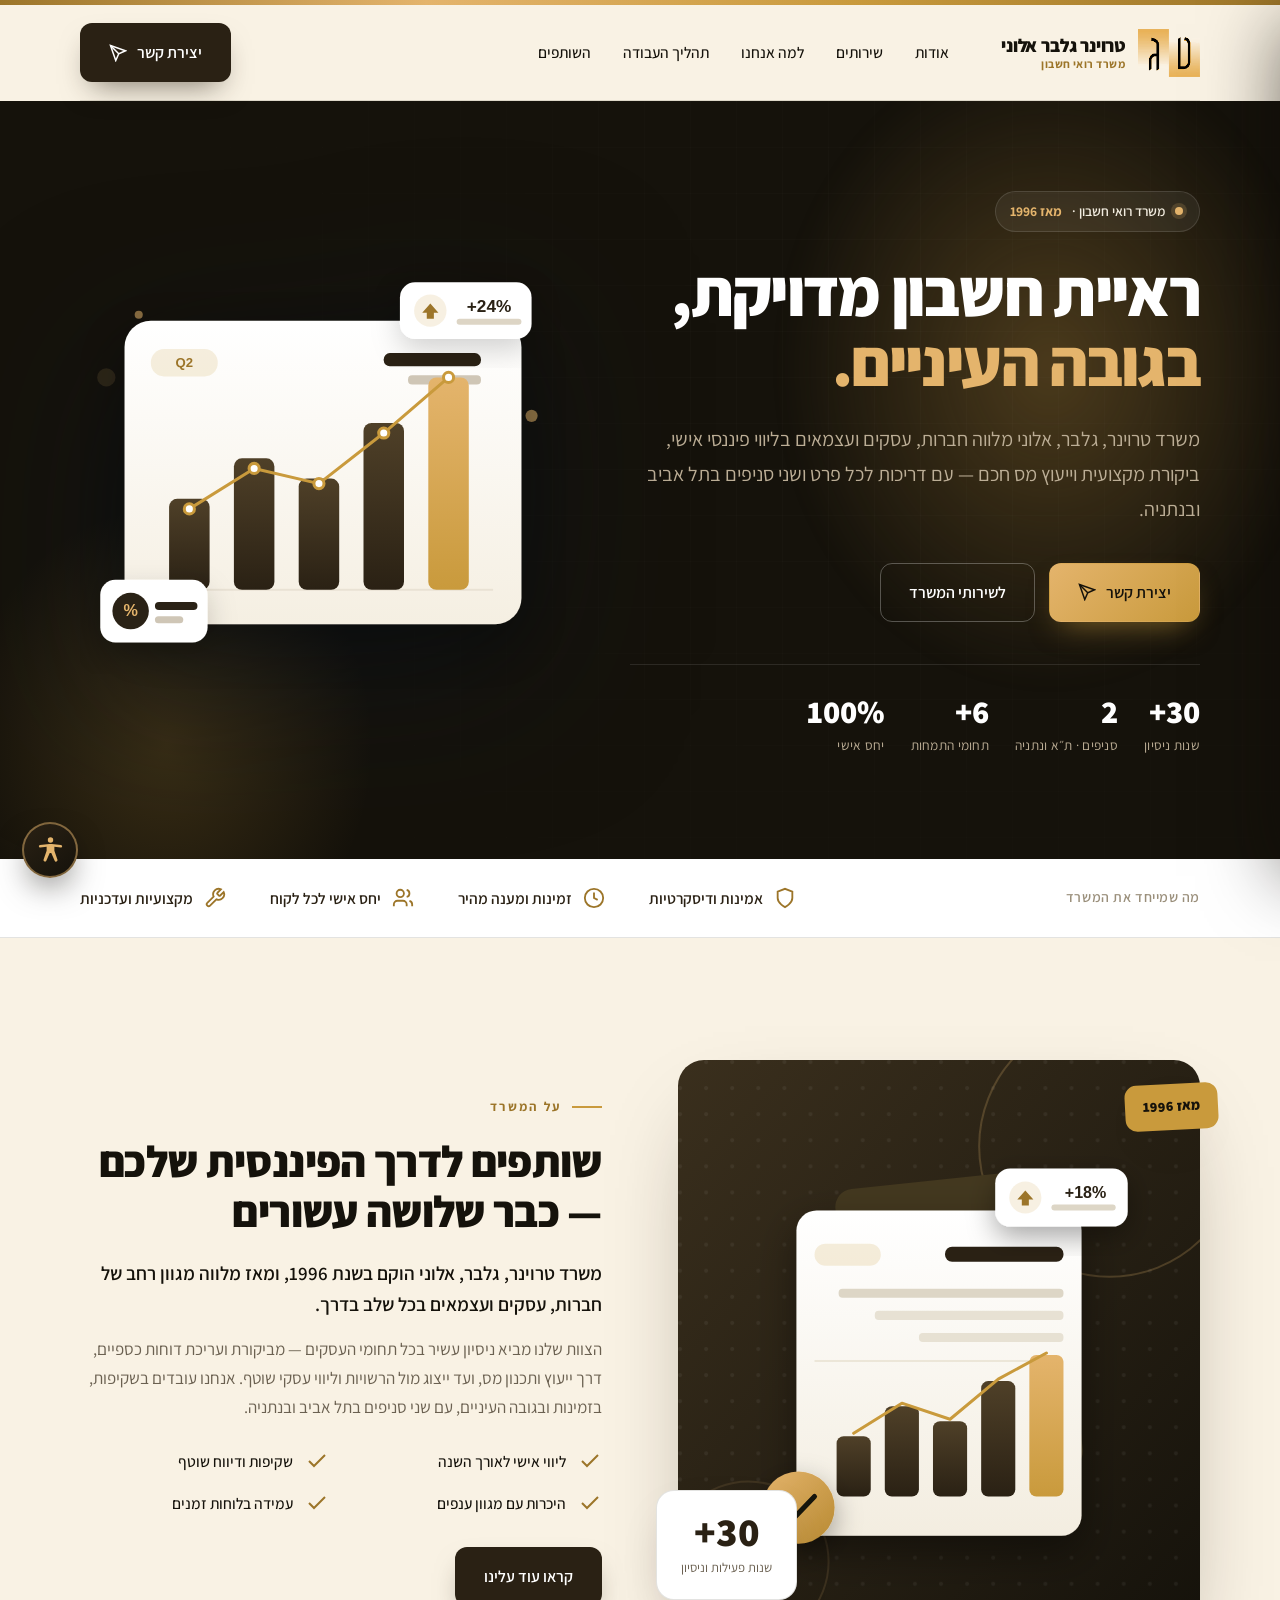
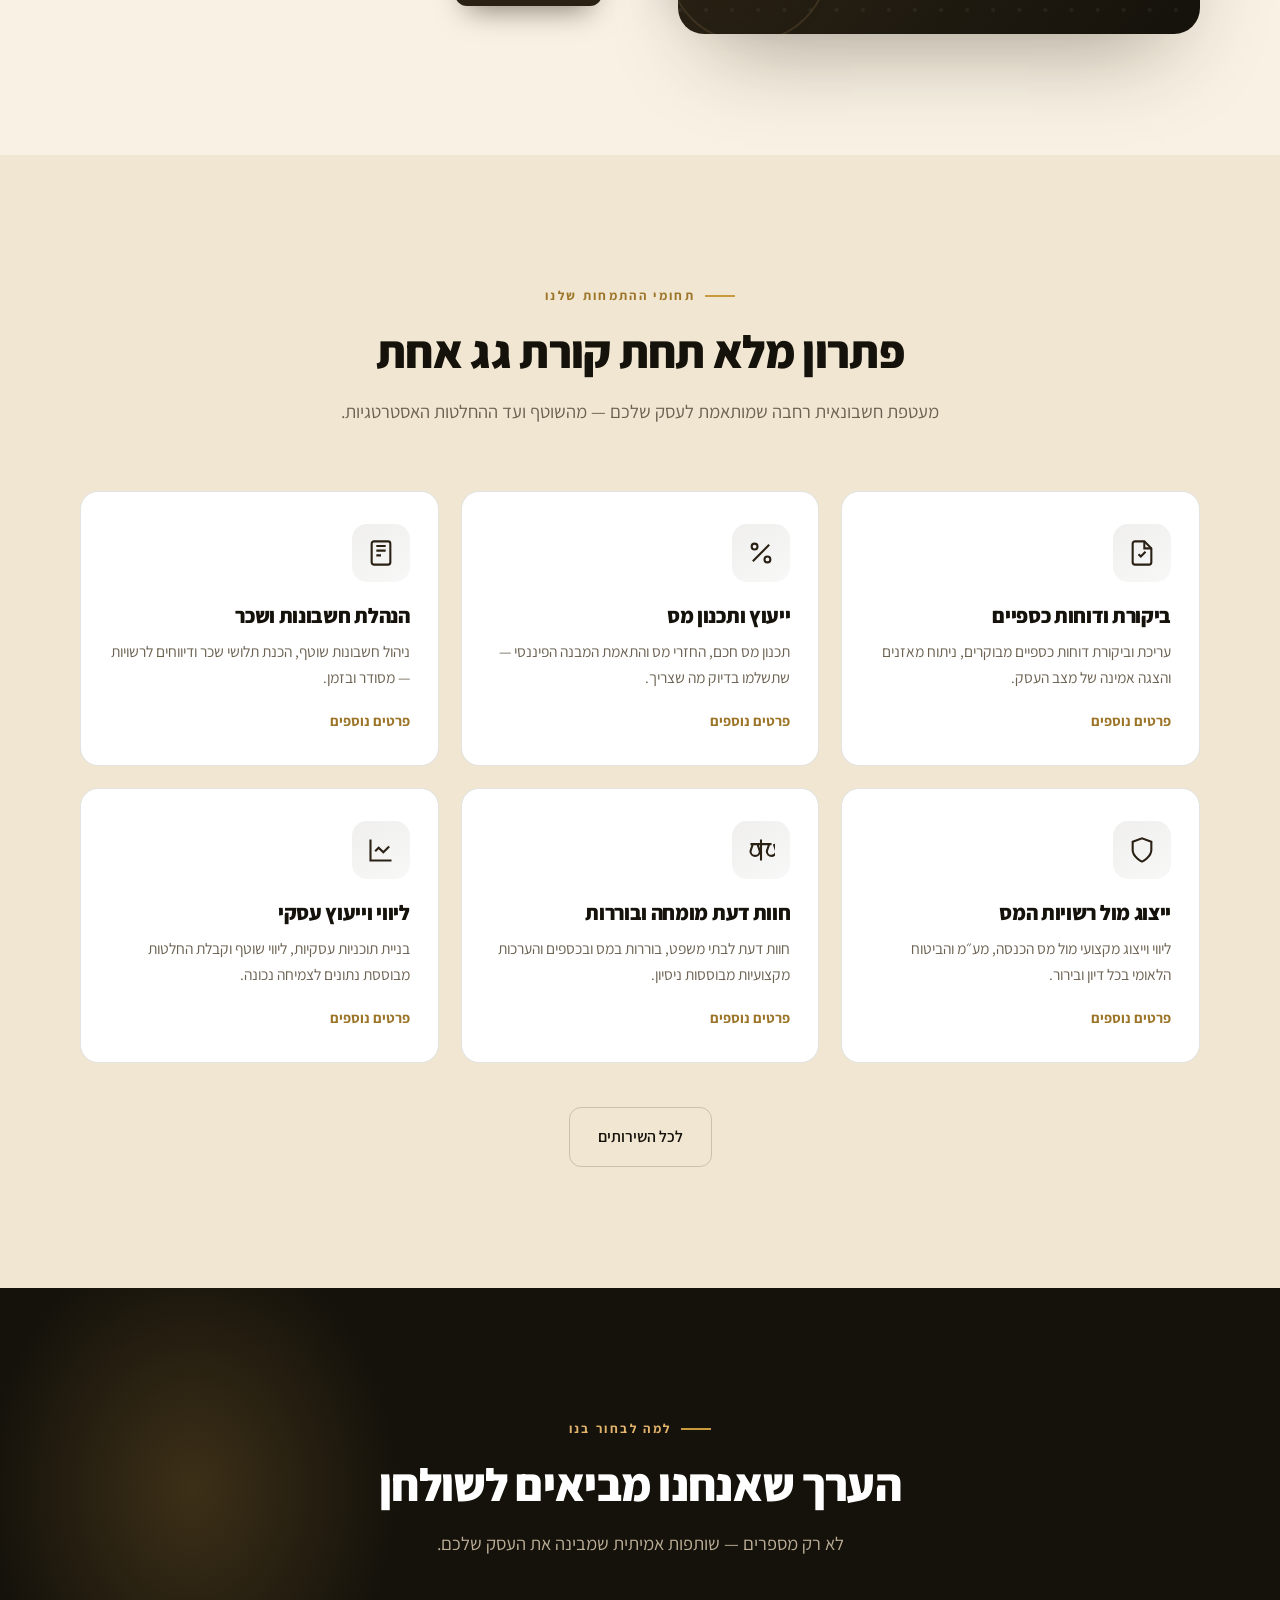
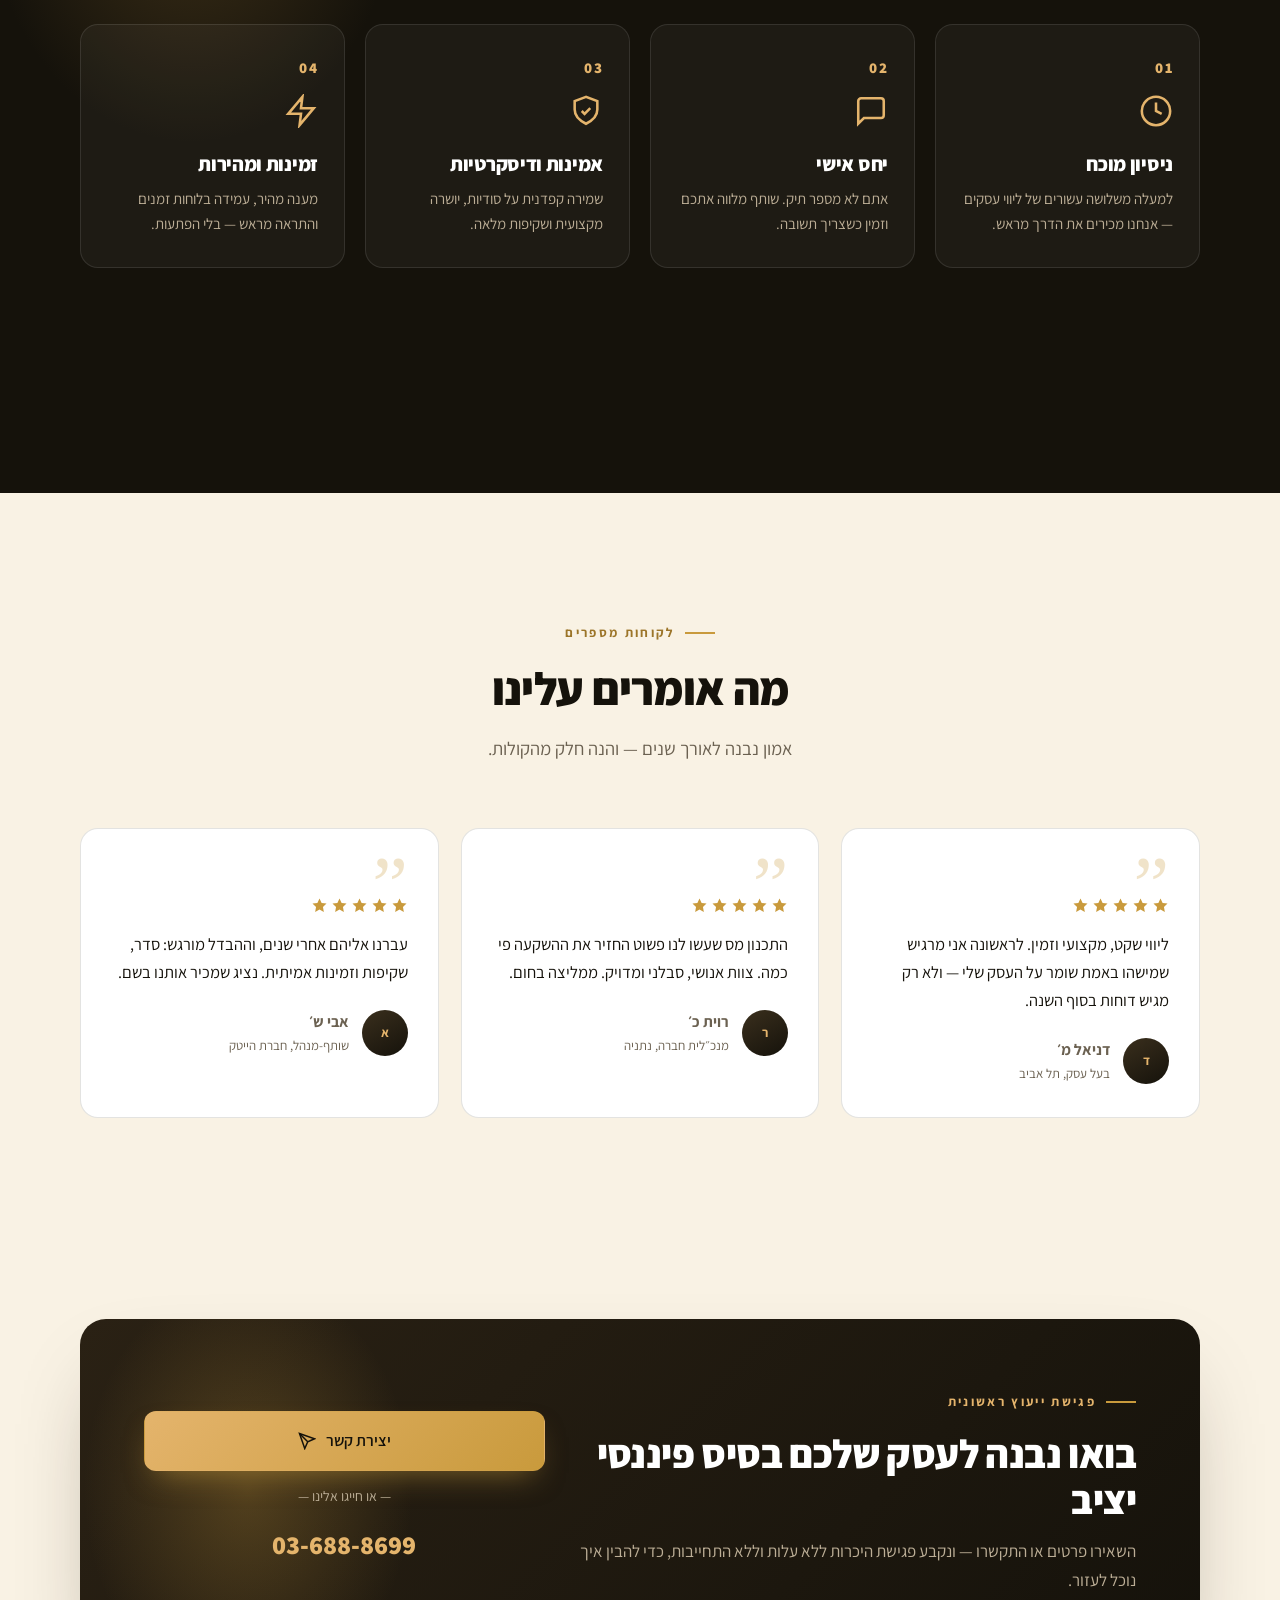
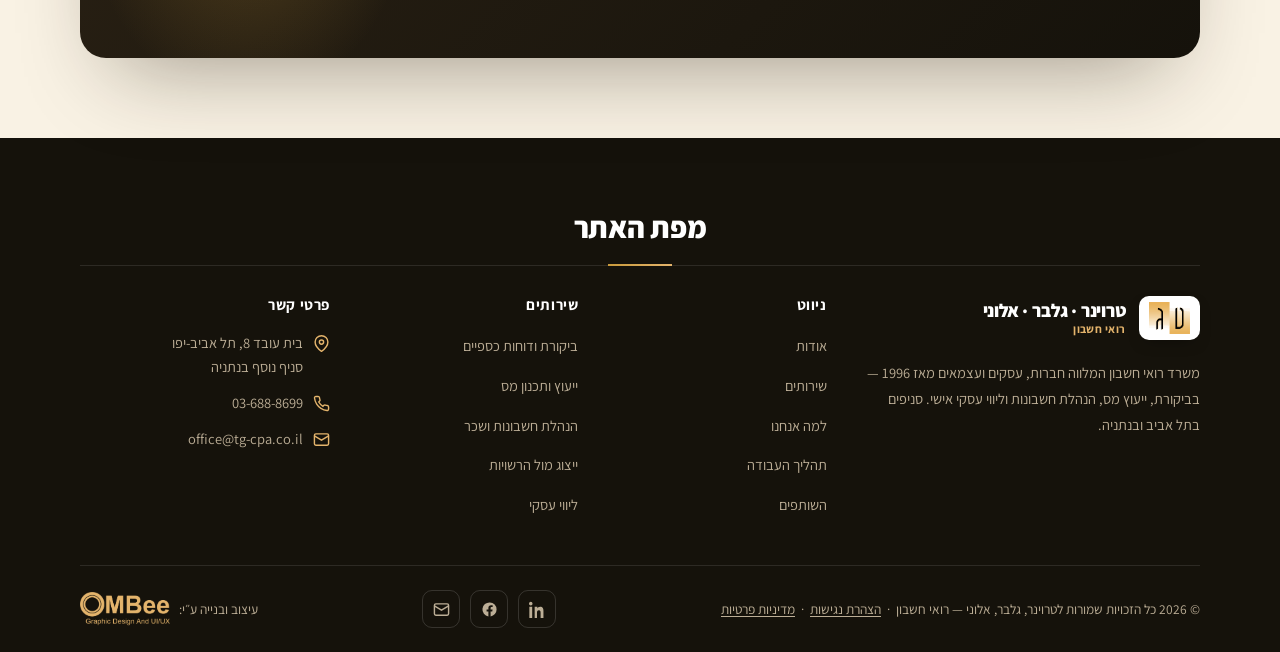
==== index.html @ 30e68038 "Initial commit — Troyner, Galber, Aloni CPA website redesign Multi-page RTL Hebrew site (Assistant f" ====
<!DOCTYPE html>
<!-- טרוינר · גלבר · אלוני — רואי חשבון | עמוד הבית · עוצב ע"י עומרי בן אליהו -->
<!-- ה-Header/תפריט/Footer מוזרקים מ-js/main.js (מקור אחד משותף לכל העמודים) -->
<html lang="he" dir="rtl">
<head>
<meta charset="UTF-8">
<meta name="viewport" content="width=device-width, initial-scale=1.0">
<title>טרוינר, גלבר, אלוני · רואי חשבון | ליווי פיננסי מדויק מאז 1996</title>
<meta name="description" content="משרד רואי חשבון טרוינר, גלבר, אלוני — ביקורת ודוחות כספיים, ייעוץ מס, הנהלת חשבונות וליווי עסקי אישי. סניפים בתל אביב ובנתניה. ניסיון מאז 1996.">
<meta name="theme-color" content="#0c1c30">
<link rel="icon" type="image/png" href="images/favicon.png">
<link rel="preconnect" href="https://fonts.googleapis.com">
<link rel="preconnect" href="https://fonts.gstatic.com" crossorigin>
<link href="https://fonts.googleapis.com/css2?family=Assistant:wght@300;400;500;600;700;800&display=swap" rel="stylesheet">
<link rel="stylesheet" href="css/styles.css">
</head>
<body>

<main id="main">

<!-- HERO -->
<section class="hero">
  <div class="hero-grid-bg" aria-hidden="true"></div>
  <div class="wrap">
    <div class="hero-text">
      <span class="hero-badge reveal"><span class="dot"></span> משרד רואי חשבון · <b>מאז 1996</b></span>
      <h1 class="reveal" data-d="1">ראיית חשבון מדויקת,<br><span class="accent">בגובה העיניים.</span></h1>
      <p class="lead reveal" data-d="2">משרד טרוינר, גלבר, אלוני מלווה חברות, עסקים ועצמאים בליווי פיננסי אישי, ביקורת מקצועית וייעוץ מס חכם — עם דריכות לכל פרט ושני סניפים בתל אביב ובנתניה.</p>
      <div class="hero-actions reveal" data-d="3">
        <a class="btn btn-gold" href="contact.html">יצירת קשר
          <svg viewBox="0 0 24 24" fill="none" stroke="currentColor" stroke-width="2"><path d="m22 2-7 20-4-9-9-4Z"/><path d="M22 2 11 13"/></svg>
        </a>
        <a class="btn btn-ghost on-dark" href="services.html">לשירותי המשרד</a>
      </div>
      <div class="hero-trust reveal" data-d="4">
        <div class="it"><b data-count="30" data-suffix="+">0</b><span>שנות ניסיון</span></div>
        <div class="it"><b data-count="2">0</b><span>סניפים · ת״א ונתניה</span></div>
        <div class="it"><b data-count="6" data-suffix="+">0</b><span>תחומי התמחות</span></div>
        <div class="it"><b>100%</b><span>יחס אישי</span></div>
      </div>
    </div>
    <div class="hero-visual reveal" data-d="2">
      <img src="images/hero-dashboard.svg" alt="לוח בקרה פיננסי — מגמת צמיחה" width="480" height="430">
    </div>
  </div>
</section>

<!-- TRUST STRIP -->
<div class="strip">
  <div class="wrap">
    <div class="lead-t">מה שמייחד את המשרד</div>
    <div class="items">
      <div class="it"><svg viewBox="0 0 24 24" fill="none" stroke="currentColor" stroke-width="2"><path d="M12 22s8-4 8-10V5l-8-3-8 3v7c0 6 8 10 8 10Z"/></svg>אמינות ודיסקרטיות</div>
      <div class="it"><svg viewBox="0 0 24 24" fill="none" stroke="currentColor" stroke-width="2"><circle cx="12" cy="12" r="10"/><path d="M12 6v6l4 2"/></svg>זמינות ומענה מהיר</div>
      <div class="it"><svg viewBox="0 0 24 24" fill="none" stroke="currentColor" stroke-width="2"><path d="M16 21v-2a4 4 0 0 0-4-4H6a4 4 0 0 0-4 4v2"/><circle cx="9" cy="7" r="4"/><path d="M22 21v-2a4 4 0 0 0-3-3.87M16 3.13a4 4 0 0 1 0 7.75"/></svg>יחס אישי לכל לקוח</div>
      <div class="it"><svg viewBox="0 0 24 24" fill="none" stroke="currentColor" stroke-width="2"><path d="M14.7 6.3a1 1 0 0 0 0 1.4l1.6 1.6a1 1 0 0 0 1.4 0l3.77-3.77a6 6 0 0 1-7.94 7.94l-6.91 6.91a2.12 2.12 0 0 1-3-3l6.91-6.91a6 6 0 0 1 7.94-7.94l-3.76 3.76Z"/></svg>מקצועיות ועדכניות</div>
    </div>
  </div>
</div>

<!-- ABOUT PREVIEW -->
<section class="about">
  <div class="wrap">
    <div class="grid">
      <div class="about-media reveal">
        <img class="about-img" src="images/about.svg" alt="המשרד — ביקורת ודוחות כספיים">
        <div class="about-since">מאז 1996</div>
        <div class="about-stat"><b>30+</b><span>שנות פעילות וניסיון</span></div>
      </div>
      <div class="about-text reveal" data-d="1">
        <span class="eyebrow">על המשרד</span>
        <h2>שותפים לדרך הפיננסית שלכם — כבר שלושה עשורים</h2>
        <p class="lead">משרד טרוינר, גלבר, אלוני הוקם בשנת 1996, ומאז מלווה מגוון רחב של חברות, עסקים ועצמאים בכל שלב בדרך.</p>
        <p>הצוות שלנו מביא ניסיון עשיר בכל תחומי העסקים — מביקורת ועריכת דוחות כספיים, דרך ייעוץ ותכנון מס, ועד ייצוג מול הרשויות וליווי עסקי שוטף. אנחנו עובדים בשקיפות, בזמינות ובגובה העיניים, עם שני סניפים בתל אביב ובנתניה.</p>
        <ul class="about-points">
          <li><svg viewBox="0 0 24 24" fill="none" stroke="currentColor" stroke-width="2"><path d="M20 6 9 17l-5-5"/></svg>ליווי אישי לאורך השנה</li>
          <li><svg viewBox="0 0 24 24" fill="none" stroke="currentColor" stroke-width="2"><path d="M20 6 9 17l-5-5"/></svg>שקיפות ודיווח שוטף</li>
          <li><svg viewBox="0 0 24 24" fill="none" stroke="currentColor" stroke-width="2"><path d="M20 6 9 17l-5-5"/></svg>היכרות עם מגוון ענפים</li>
          <li><svg viewBox="0 0 24 24" fill="none" stroke="currentColor" stroke-width="2"><path d="M20 6 9 17l-5-5"/></svg>עמידה בלוחות זמנים</li>
        </ul>
        <div style="margin-top:30px"><a class="btn btn-primary" href="about.html">קראו עוד עלינו</a></div>
      </div>
    </div>
  </div>
</section>

<!-- SERVICES PREVIEW -->
<section class="services">
  <div class="wrap">
    <div class="section-head center reveal">
      <span class="eyebrow center">תחומי ההתמחות שלנו</span>
      <h2>פתרון מלא תחת קורת גג אחת</h2>
      <p>מעטפת חשבונאית רחבה שמותאמת לעסק שלכם — מהשוטף ועד ההחלטות האסטרטגיות.</p>
    </div>
    <div class="svc-grid">
      <a class="svc-card reveal" href="services.html">
        <div class="svc-icon"><svg viewBox="0 0 24 24" fill="none" stroke="currentColor" stroke-width="1.8"><path d="M14 2H6a2 2 0 0 0-2 2v16a2 2 0 0 0 2 2h12a2 2 0 0 0 2-2V8Z"/><path d="M14 2v6h6M9 13l2 2 4-4"/></svg></div>
        <h3>ביקורת ודוחות כספיים</h3>
        <p>עריכת וביקורת דוחות כספיים מבוקרים, ניתוח מאזנים והצגה אמינה של מצב העסק.</p>
        <span class="more">פרטים נוספים</span>
      </a>
      <a class="svc-card reveal" data-d="1" href="services.html">
        <div class="svc-icon"><svg viewBox="0 0 24 24" fill="none" stroke="currentColor" stroke-width="1.8"><path d="M19 5 5 19M9 6.5a2.5 2.5 0 1 1-5 0 2.5 2.5 0 0 1 5 0ZM20 17.5a2.5 2.5 0 1 1-5 0 2.5 2.5 0 0 1 5 0Z"/></svg></div>
        <h3>ייעוץ ותכנון מס</h3>
        <p>תכנון מס חכם, החזרי מס והתאמת המבנה הפיננסי — שתשלמו בדיוק מה שצריך.</p>
        <span class="more">פרטים נוספים</span>
      </a>
      <a class="svc-card reveal" data-d="2" href="services.html">
        <div class="svc-icon"><svg viewBox="0 0 24 24" fill="none" stroke="currentColor" stroke-width="1.8"><rect x="4" y="2" width="16" height="20" rx="2"/><path d="M8 6h8M8 10h8M8 14h4M16 18v.01M8 18v.01M12 18v.01"/></svg></div>
        <h3>הנהלת חשבונות ושכר</h3>
        <p>ניהול חשבונות שוטף, הכנת תלושי שכר ודיווחים לרשויות — מסודר ובזמן.</p>
        <span class="more">פרטים נוספים</span>
      </a>
      <a class="svc-card reveal" href="services.html">
        <div class="svc-icon"><svg viewBox="0 0 24 24" fill="none" stroke="currentColor" stroke-width="1.8"><path d="M12 22s8-4 8-10V5l-8-3-8 3v7c0 6 8 10 8 10Z"/></svg></div>
        <h3>ייצוג מול רשויות המס</h3>
        <p>ליווי וייצוג מקצועי מול מס הכנסה, מע״מ והביטוח הלאומי בכל דיון ובירור.</p>
        <span class="more">פרטים נוספים</span>
      </a>
      <a class="svc-card reveal" data-d="1" href="services.html">
        <div class="svc-icon"><svg viewBox="0 0 24 24" fill="none" stroke="currentColor" stroke-width="1.8"><path d="M12 3v18M3 7h18M5 7l-2 6a4 4 0 0 0 8 0L9 7M19 7l-2 6a4 4 0 0 0 8 0l-2-6"/></svg></div>
        <h3>חוות דעת מומחה ובוררות</h3>
        <p>חוות דעת לבתי משפט, בוררות במס ובכספים והערכות מקצועיות מבוססות ניסיון.</p>
        <span class="more">פרטים נוספים</span>
      </a>
      <a class="svc-card reveal" data-d="2" href="services.html">
        <div class="svc-icon"><svg viewBox="0 0 24 24" fill="none" stroke="currentColor" stroke-width="1.8"><path d="M3 3v18h18"/><path d="m19 9-5 5-4-4-3 3"/></svg></div>
        <h3>ליווי וייעוץ עסקי</h3>
        <p>בניית תוכניות עסקיות, ליווי שוטף וקבלת החלטות מבוססת נתונים לצמיחה נכונה.</p>
        <span class="more">פרטים נוספים</span>
      </a>
    </div>
    <div style="text-align:center;margin-top:44px" class="reveal"><a class="btn btn-ghost" href="services.html">לכל השירותים</a></div>
  </div>
</section>

<!-- WHY PREVIEW -->
<section class="why">
  <div class="wrap">
    <div class="section-head center on-dark reveal">
      <span class="eyebrow center on-dark">למה לבחור בנו</span>
      <h2>הערך שאנחנו מביאים לשולחן</h2>
      <p>לא רק מספרים — שותפות אמיתית שמבינה את העסק שלכם.</p>
    </div>
    <div class="why-grid">
      <div class="why-card reveal"><div class="n">01</div><svg viewBox="0 0 24 24" fill="none" stroke="currentColor" stroke-width="1.8"><circle cx="12" cy="12" r="10"/><path d="M12 6v6l4 2"/></svg><h3>ניסיון מוכח</h3><p>למעלה משלושה עשורים של ליווי עסקים — אנחנו מכירים את הדרך מראש.</p></div>
      <div class="why-card reveal" data-d="1"><div class="n">02</div><svg viewBox="0 0 24 24" fill="none" stroke="currentColor" stroke-width="1.8"><path d="M21 15a2 2 0 0 1-2 2H7l-4 4V5a2 2 0 0 1 2-2h14a2 2 0 0 1 2 2Z"/></svg><h3>יחס אישי</h3><p>אתם לא מספר תיק. שותף מלווה אתכם וזמין כשצריך תשובה.</p></div>
      <div class="why-card reveal" data-d="2"><div class="n">03</div><svg viewBox="0 0 24 24" fill="none" stroke="currentColor" stroke-width="1.8"><path d="M12 2 4 5v6c0 5 3.4 7.8 8 10 4.6-2.2 8-5 8-10V5Z"/><path d="m9 12 2 2 4-4"/></svg><h3>אמינות ודיסקרטיות</h3><p>שמירה קפדנית על סודיות, יושרה מקצועית ושקיפות מלאה.</p></div>
      <div class="why-card reveal" data-d="3"><div class="n">04</div><svg viewBox="0 0 24 24" fill="none" stroke="currentColor" stroke-width="1.8"><path d="M13 2 3 14h9l-1 8 10-12h-9Z"/></svg><h3>זמינות ומהירות</h3><p>מענה מהיר, עמידה בלוחות זמנים והתראה מראש — בלי הפתעות.</p></div>
    </div>
    <div style="text-align:center;margin-top:44px" class="reveal"><a class="btn btn-gold" href="why.html">עוד על היתרונות שלנו</a></div>
  </div>
</section>

<!-- TESTIMONIALS -->
<section class="quotes">
  <div class="wrap">
    <div class="section-head center reveal">
      <span class="eyebrow center">לקוחות מספרים</span>
      <h2>מה אומרים עלינו</h2>
      <p>אמון נבנה לאורך שנים — והנה חלק מהקולות.</p>
    </div>
    <div class="q-grid">
      <article class="q-card reveal">
        <div class="mark">”</div>
        <div class="q-stars" aria-label="5 כוכבים"><svg viewBox="0 0 24 24" fill="currentColor"><path d="m12 2 3 6.3 6.9 1-5 4.9 1.2 6.8L12 17.8 5.9 21l1.2-6.8-5-4.9 6.9-1Z"/></svg><svg viewBox="0 0 24 24" fill="currentColor"><path d="m12 2 3 6.3 6.9 1-5 4.9 1.2 6.8L12 17.8 5.9 21l1.2-6.8-5-4.9 6.9-1Z"/></svg><svg viewBox="0 0 24 24" fill="currentColor"><path d="m12 2 3 6.3 6.9 1-5 4.9 1.2 6.8L12 17.8 5.9 21l1.2-6.8-5-4.9 6.9-1Z"/></svg><svg viewBox="0 0 24 24" fill="currentColor"><path d="m12 2 3 6.3 6.9 1-5 4.9 1.2 6.8L12 17.8 5.9 21l1.2-6.8-5-4.9 6.9-1Z"/></svg><svg viewBox="0 0 24 24" fill="currentColor"><path d="m12 2 3 6.3 6.9 1-5 4.9 1.2 6.8L12 17.8 5.9 21l1.2-6.8-5-4.9 6.9-1Z"/></svg></div>
        <p>ליווי שקט, מקצועי וזמין. לראשונה אני מרגיש שמישהו באמת שומר על העסק שלי — ולא רק מגיש דוחות בסוף השנה.</p>
        <div class="who"><span class="av">ד</span><span><b>דניאל מ׳</b><span>בעל עסק, תל אביב</span></span></div>
      </article>
      <article class="q-card reveal" data-d="1">
        <div class="mark">”</div>
        <div class="q-stars" aria-label="5 כוכבים"><svg viewBox="0 0 24 24" fill="currentColor"><path d="m12 2 3 6.3 6.9 1-5 4.9 1.2 6.8L12 17.8 5.9 21l1.2-6.8-5-4.9 6.9-1Z"/></svg><svg viewBox="0 0 24 24" fill="currentColor"><path d="m12 2 3 6.3 6.9 1-5 4.9 1.2 6.8L12 17.8 5.9 21l1.2-6.8-5-4.9 6.9-1Z"/></svg><svg viewBox="0 0 24 24" fill="currentColor"><path d="m12 2 3 6.3 6.9 1-5 4.9 1.2 6.8L12 17.8 5.9 21l1.2-6.8-5-4.9 6.9-1Z"/></svg><svg viewBox="0 0 24 24" fill="currentColor"><path d="m12 2 3 6.3 6.9 1-5 4.9 1.2 6.8L12 17.8 5.9 21l1.2-6.8-5-4.9 6.9-1Z"/></svg><svg viewBox="0 0 24 24" fill="currentColor"><path d="m12 2 3 6.3 6.9 1-5 4.9 1.2 6.8L12 17.8 5.9 21l1.2-6.8-5-4.9 6.9-1Z"/></svg></div>
        <p>התכנון מס שעשו לנו פשוט החזיר את ההשקעה פי כמה. צוות אנושי, סבלני ומדויק. ממליצה בחום.</p>
        <div class="who"><span class="av">ר</span><span><b>רוית כ׳</b><span>מנכ״לית חברה, נתניה</span></span></div>
      </article>
      <article class="q-card reveal" data-d="2">
        <div class="mark">”</div>
        <div class="q-stars" aria-label="5 כוכבים"><svg viewBox="0 0 24 24" fill="currentColor"><path d="m12 2 3 6.3 6.9 1-5 4.9 1.2 6.8L12 17.8 5.9 21l1.2-6.8-5-4.9 6.9-1Z"/></svg><svg viewBox="0 0 24 24" fill="currentColor"><path d="m12 2 3 6.3 6.9 1-5 4.9 1.2 6.8L12 17.8 5.9 21l1.2-6.8-5-4.9 6.9-1Z"/></svg><svg viewBox="0 0 24 24" fill="currentColor"><path d="m12 2 3 6.3 6.9 1-5 4.9 1.2 6.8L12 17.8 5.9 21l1.2-6.8-5-4.9 6.9-1Z"/></svg><svg viewBox="0 0 24 24" fill="currentColor"><path d="m12 2 3 6.3 6.9 1-5 4.9 1.2 6.8L12 17.8 5.9 21l1.2-6.8-5-4.9 6.9-1Z"/></svg><svg viewBox="0 0 24 24" fill="currentColor"><path d="m12 2 3 6.3 6.9 1-5 4.9 1.2 6.8L12 17.8 5.9 21l1.2-6.8-5-4.9 6.9-1Z"/></svg></div>
        <p>עברנו אליהם אחרי שנים, וההבדל מורגש: סדר, שקיפות וזמינות אמיתית. נציג שמכיר אותנו בשם.</p>
        <div class="who"><span class="av">א</span><span><b>אבי ש׳</b><span>שותף-מנהל, חברת הייטק</span></span></div>
      </article>
    </div>
  </div>
</section>

<!-- CTA BAND -->
<section class="cta-band">
  <div class="wrap">
    <div class="cta-inner reveal">
      <div class="t">
        <span class="eyebrow">פגישת ייעוץ ראשונית</span>
        <h2>בואו נבנה לעסק שלכם בסיס פיננסי יציב</h2>
        <p>השאירו פרטים או התקשרו — ונקבע פגישת היכרות ללא עלות וללא התחייבות, כדי להבין איך נוכל לעזור.</p>
      </div>
      <div class="cta-actions">
        <a class="btn btn-gold" href="contact.html">יצירת קשר <svg viewBox="0 0 24 24" fill="none" stroke="currentColor" stroke-width="2"><path d="m22 2-7 20-4-9-9-4Z"/><path d="M22 2 11 13"/></svg></a>
        <div class="or">— או חייגו אלינו —</div>
        <div class="ph"><a href="tel:+97236888699">03-688-8699</a></div>
      </div>
    </div>
  </div>
</section>

</main>

<script src="js/main.js"></script>
</body>
</html>
---- css/styles.css ----
/* =============================================================
   טרוינר · גלבר · אלוני — רואי חשבון | גיליון סגנונות משותף
   פונט: Assistant · RTL · פלטה: נייבי + זהב שמפניה + שנהב
   ============================================================= */

/* ============================== TOKENS ============================== */
:root{
  --ink:#15120b;        /* שחור-אספרסו חם (אותיות הלוגו) */
  --navy:#2a2114;       /* כהה ראשי — כפתורים ומקטעים כהים */
  --navy-2:#3a2f1d;     /* כהה בהיר יותר — ראש גרדיאנט */
  --navy-soft:#4f4028;  /* הכי בהיר בכהים — לעמודות גרף */
  --gold:#c99a3c;       /* זהב ראשי (מהלוגו) */
  --gold-2:#e4b46c;     /* זהב בהיר (פס הלוגו) — גרדיאנטים והדגשות */
  --gold-deep:#9c7529;  /* זהב עמוק — תוויות על רקע בהיר */
  --paper:#f9f2e4;      /* קרם חם (רקע הלוגו) */
  --paper-2:#f1e6d2;    /* קרם עמוק יותר */
  --white:#ffffff;
  --muted:#6b6151;      /* טקסט משני חם */
  --muted-2:#9a8f7b;
  --line:rgba(30,24,12,.12);
  --line-strong:rgba(30,24,12,.18);
  --on-dark:#f2ecdf;
  --on-dark-muted:#bcae96;

  --maxw:1200px;
  --radius:18px;
  --radius-lg:26px;
  --radius-sm:12px;
  --shadow-sm:0 2px 10px rgba(30,22,8,.06);
  --shadow:0 18px 50px -20px rgba(30,22,8,.26);
  --shadow-lg:0 40px 90px -35px rgba(30,22,8,.42);
  --ease:cubic-bezier(.22,.61,.36,1);
  --section-y:clamp(72px,9.5vw,128px);

  --sans:"Assistant",-apple-system,"Segoe UI",Arial,sans-serif;
}

/* ============================== BASE ============================== */
*,*::before,*::after{box-sizing:border-box;}
html{scroll-behavior:smooth;-webkit-text-size-adjust:100%;}
@media (prefers-reduced-motion:reduce){html{scroll-behavior:auto;}}
body{
  margin:0;font-family:var(--sans);color:var(--ink);background:var(--paper);
  font-size:17px;line-height:1.7;font-weight:400;
  -webkit-font-smoothing:antialiased;text-rendering:optimizeLegibility;
  overflow-x:hidden;
}
img{max-width:100%;display:block;}
a{color:inherit;text-decoration:none;}
button{font-family:inherit;cursor:pointer;}
h1,h2,h3,h4{font-family:var(--sans);font-weight:800;line-height:1.14;margin:0;letter-spacing:-.015em;}
p{margin:0;}
::selection{background:var(--gold);color:var(--ink);}

.wrap{max-width:var(--maxw);margin-inline:auto;padding-inline:clamp(20px,5vw,40px);}
.skip{position:absolute;inset-inline-start:-9999px;top:0;background:var(--ink);color:#fff;padding:12px 18px;z-index:999;border-radius:0 0 10px 0;}
.skip:focus{inset-inline-start:0;}

/* ---- helpers ---- */
.eyebrow{
  display:inline-flex;align-items:center;gap:10px;
  font-size:13px;font-weight:700;letter-spacing:.18em;text-transform:uppercase;
  color:var(--gold-deep);margin:0 0 18px;
}
.eyebrow::before{content:"";width:30px;height:2px;background:var(--gold);display:inline-block;}
.eyebrow.center{justify-content:center;}
.eyebrow.on-dark{color:var(--gold-2);}
.section-head{max-width:680px;margin-bottom:clamp(40px,5vw,64px);}
.section-head.center{margin-inline:auto;text-align:center;}
.section-head h2{font-size:clamp(30px,4.4vw,46px);}
.section-head p{margin-top:18px;color:var(--muted);font-size:clamp(16px,1.7vw,18.5px);font-weight:400;}
.section-head.on-dark h2{color:#fff;}
.section-head.on-dark p{color:var(--on-dark-muted);}

/* ---- buttons ---- */
.btn{
  display:inline-flex;align-items:center;justify-content:center;gap:10px;
  font-weight:600;font-size:16px;padding:15px 28px;border-radius:12px;
  border:1.5px solid transparent;transition:.35s var(--ease);white-space:nowrap;
}
.btn svg{width:18px;height:18px;transition:transform .35s var(--ease);transform:scaleX(-1);}
.btn-primary{background:var(--navy);color:#fff;box-shadow:0 14px 30px -12px rgba(38,30,16,.6);}
.btn-primary:hover{background:var(--ink);transform:translateY(-2px);box-shadow:0 20px 40px -14px rgba(38,30,16,.7);}
.btn-gold{background:linear-gradient(135deg,var(--gold-2),var(--gold));color:var(--ink);box-shadow:0 14px 30px -12px rgba(201,154,60,.55);}
.btn-gold:hover{transform:translateY(-2px);box-shadow:0 20px 44px -14px rgba(201,154,60,.7);filter:brightness(1.03);}
.btn-ghost{background:transparent;color:var(--ink);border-color:var(--line-strong);}
.btn-ghost:hover{border-color:var(--navy);background:rgba(38,30,16,.04);}
.btn-ghost.on-dark{color:#fff;border-color:rgba(255,255,255,.28);}
.btn-ghost.on-dark:hover{border-color:var(--gold-2);background:rgba(255,255,255,.06);}
.btn:hover svg{transform:scaleX(-1) translateX(4px);}

/* ---- reveal animation ---- */
.reveal{opacity:0;transform:translateY(26px);transition:opacity .8s var(--ease),transform .8s var(--ease);}
.reveal.in{opacity:1;transform:none;}
.reveal[data-d="1"]{transition-delay:.08s;}
.reveal[data-d="2"]{transition-delay:.16s;}
.reveal[data-d="3"]{transition-delay:.24s;}
.reveal[data-d="4"]{transition-delay:.32s;}
.reveal[data-d="5"]{transition-delay:.40s;}
@media (prefers-reduced-motion:reduce){.reveal{opacity:1;transform:none;transition:none;}}

/* ============================== TOP UTILITY BAR ============================== */
.topbar{background:var(--ink);color:var(--on-dark);font-size:13.5px;}
.topbar .wrap{display:flex;justify-content:space-between;align-items:center;gap:18px;min-height:42px;}
.topbar a{display:inline-flex;align-items:center;gap:7px;color:var(--on-dark-muted);transition:color .3s;}
.topbar a:hover{color:var(--gold-2);}
.topbar .tb-group{display:flex;gap:22px;align-items:center;}
.topbar svg{width:15px;height:15px;color:var(--gold-2);}
.tb-tag{color:var(--on-dark-muted);}
.tb-tag b{color:var(--gold-2);font-weight:600;}
@media(max-width:760px){.topbar .tb-hide{display:none;}.topbar .wrap{justify-content:center;}}

/* ============================== HEADER / NAV ============================== */
.site-header{position:sticky;top:0;z-index:100;transition:.4s var(--ease);background:var(--paper);}
.site-header .bar{
  display:flex;align-items:center;justify-content:space-between;gap:24px;
  padding-block:18px;transition:.4s var(--ease);
  border-bottom:1px solid var(--line);
}
.site-header.scrolled{background:rgba(248,245,238,.88);backdrop-filter:blur(14px);box-shadow:var(--shadow-sm);}
.site-header.scrolled .bar{padding-block:11px;border-bottom-color:var(--line);}
.topline{height:5px;background:linear-gradient(90deg,var(--gold-deep),var(--gold-2),var(--gold),var(--gold-deep));}
.bar-main{display:flex;align-items:center;gap:clamp(18px,3vw,42px);min-width:0;}

/* logo */
.logo{display:flex;align-items:center;gap:13px;}
.logo .mark{height:50px;flex:none;display:inline-flex;align-items:center;transition:.4s var(--ease);}
.logo .mark img{height:48px;width:auto;display:block;}
.site-header.scrolled .logo .mark{height:44px;}
.site-header.scrolled .logo .mark img{height:42px;}
.logo .txt{display:flex;flex-direction:column;line-height:1.15;}
.logo .txt b{font-weight:800;font-size:18.5px;color:var(--ink);letter-spacing:-.01em;}
.logo .txt small{font-size:11.5px;letter-spacing:.04em;color:var(--gold-deep);font-weight:700;}

/* nav */
.nav{display:flex;align-items:center;gap:4px;}
.nav a{
  position:relative;padding:9px 14px;font-size:15.5px;font-weight:500;color:var(--ink);
  border-radius:8px;transition:color .3s;
}
.nav a::after{content:"";position:absolute;inset-inline:14px;bottom:4px;height:2px;background:var(--gold);transform:scaleX(0);transform-origin:center;transition:transform .35s var(--ease);}
.nav a:hover{color:var(--navy);}
.nav a:hover::after{transform:scaleX(1);}
.nav a.active{color:var(--navy);font-weight:600;}
.nav a.active::after{transform:scaleX(1);}
.header-cta{display:flex;align-items:center;gap:14px;}
.header-phone{display:inline-flex;align-items:center;gap:9px;font-weight:700;color:var(--ink);font-size:16px;white-space:nowrap;}
.header-phone svg{width:34px;height:34px;padding:8px;border-radius:50%;background:rgba(201,154,60,.14);color:var(--gold-deep);}

.menu-toggle{display:none;flex-direction:column;gap:5px;width:42px;height:42px;border:none;background:transparent;align-items:center;justify-content:center;padding:0;}
.menu-toggle span{width:21px;height:2px;background:var(--ink);border-radius:2px;transition:.3s var(--ease);}
body.nav-open .menu-toggle span:nth-child(1){transform:translateY(7px) rotate(45deg);}
body.nav-open .menu-toggle span:nth-child(2){opacity:0;}
body.nav-open .menu-toggle span:nth-child(3){transform:translateY(-7px) rotate(-45deg);}

/* ===== תפריט נשלף (Drawer) — נפתח מימין עם רקע מעומעם ===== */
.drawer-backdrop{position:fixed;inset:0;background:rgba(12,10,5,.5);opacity:0;visibility:hidden;transition:opacity .4s var(--ease),visibility .4s;z-index:200;backdrop-filter:blur(2px);}
body.nav-open .drawer-backdrop{opacity:1;visibility:visible;}
.drawer{position:fixed;top:0;bottom:0;right:0;width:min(400px,88vw);background:var(--paper);z-index:201;display:flex;flex-direction:column;box-shadow:-24px 0 70px -24px rgba(12,10,5,.55);transform:translateX(100%);transition:transform .42s var(--ease);overflow-y:auto;}
body.nav-open .drawer{transform:none;}
.drawer-head{display:flex;align-items:center;justify-content:space-between;gap:14px;padding:18px 24px;border-bottom:1px solid var(--line);position:sticky;top:0;background:var(--paper);z-index:1;}
.drawer-logo{display:flex;align-items:center;gap:10px;}
.drawer-logo img{height:34px;width:auto;display:block;}
.drawer-logo b{font-weight:800;font-size:15.5px;color:var(--ink);}
.drawer-close{width:42px;height:42px;flex:none;border:1px solid var(--line-strong);border-radius:10px;background:transparent;display:grid;place-items:center;color:var(--ink);transition:.3s var(--ease);}
.drawer-close:hover{background:rgba(30,24,12,.05);border-color:var(--navy);}
.drawer-close svg{width:20px;height:20px;}
.drawer-nav{display:flex;flex-direction:column;padding:8px 24px;}
.drawer-nav a{text-align:right;padding:16px 2px;font-size:18px;font-weight:600;color:var(--ink);border-bottom:1px solid var(--line);transition:color .25s var(--ease),padding .25s var(--ease);}
.drawer-nav a:hover{color:var(--gold-deep);padding-inline-end:7px;}
.drawer-nav a.active{color:var(--gold-deep);}
.drawer-cta{padding:20px 24px 8px;}
.drawer-cta .btn{width:100%;}
.drawer-foot{margin-top:auto;padding:16px 24px 30px;display:flex;flex-direction:column;gap:13px;}
.drawer-foot a,.drawer-foot span{display:flex;align-items:center;gap:11px;color:var(--muted);font-size:14.5px;}
.drawer-foot a:hover{color:var(--gold-deep);}
.drawer-foot svg{width:18px;height:18px;color:var(--gold-deep);flex:none;}

@media(max-width:1040px){
  .nav,.header-cta .btn{display:none;}
  .menu-toggle{display:flex;}
  body.nav-open{overflow:hidden;}
  body.nav-open .menu-toggle{opacity:0;pointer-events:none;}
}

/* ============================== HERO (home) ============================== */
.hero{position:relative;background:var(--ink);color:var(--on-dark);overflow:hidden;}
.hero::before{content:"";position:absolute;inset-inline-start:-12%;top:-25%;width:60%;height:120%;
  background:radial-gradient(closest-side,rgba(120,92,42,.55),transparent 70%);filter:blur(10px);}
.hero::after{content:"";position:absolute;inset-inline-end:-10%;bottom:-30%;width:46%;height:90%;
  background:radial-gradient(closest-side,rgba(201,154,60,.20),transparent 70%);}
.hero-grid-bg{position:absolute;inset:0;opacity:.5;
  background-image:linear-gradient(rgba(255,255,255,.035) 1px,transparent 1px),linear-gradient(90deg,rgba(255,255,255,.035) 1px,transparent 1px);
  background-size:46px 46px;mask-image:radial-gradient(circle at 70% 35%,#000,transparent 80%);}
.hero .wrap{position:relative;z-index:2;display:grid;grid-template-columns:1.08fr .92fr;gap:clamp(30px,5vw,70px);align-items:center;
  padding-top:clamp(56px,7vw,92px);padding-bottom:clamp(66px,8vw,104px);}
.hero-badge{display:inline-flex;align-items:center;gap:10px;background:rgba(255,255,255,.06);border:1px solid rgba(255,255,255,.12);
  padding:8px 16px 8px 14px;border-radius:999px;font-size:13.5px;font-weight:600;color:var(--on-dark);margin-bottom:26px;}
.hero-badge b{color:var(--gold-2);font-weight:700;}
.hero-badge .dot{width:8px;height:8px;border-radius:50%;background:var(--gold-2);box-shadow:0 0 0 4px rgba(228,180,108,.18);}
.hero h1{font-size:clamp(38px,5.6vw,66px);font-weight:800;color:#fff;line-height:1.06;letter-spacing:-.025em;}
.hero h1 .accent{color:var(--gold-2);}
.hero .lead{margin-top:24px;font-size:clamp(17px,1.9vw,20px);color:var(--on-dark-muted);max-width:34em;line-height:1.75;}
.hero-actions{display:flex;flex-wrap:wrap;gap:14px;margin-top:36px;}
.hero-trust{display:flex;flex-wrap:wrap;gap:26px;margin-top:42px;padding-top:30px;border-top:1px solid rgba(255,255,255,.1);}
.hero-trust .it{display:flex;flex-direction:column;}
.hero-trust .it b{font-size:32px;color:#fff;font-weight:800;line-height:1;}
.hero-trust .it span{font-size:13.5px;color:var(--on-dark-muted);margin-top:7px;letter-spacing:.02em;}

.hero-visual{position:relative;}
.hero-visual img{width:100%;height:auto;display:block;filter:drop-shadow(0 40px 80px rgba(6,16,29,.5));animation:floaty 6s ease-in-out infinite;}
@keyframes floaty{0%,100%{transform:translateY(0);}50%{transform:translateY(-12px);}}
@media (prefers-reduced-motion:reduce){.hero-visual img{animation:none;}}

@media(max-width:920px){
  .hero .wrap{grid-template-columns:1fr;}
  .hero-visual{max-width:460px;margin-inline:auto;width:100%;}
}

/* ============================== PAGE HERO (inner pages) ============================== */
.page-hero{position:relative;background:var(--ink);color:var(--on-dark);overflow:hidden;}
.page-hero::before{content:"";position:absolute;inset-inline-end:-10%;top:-40%;width:46%;height:160%;
  background:radial-gradient(closest-side,rgba(201,154,60,.18),transparent 70%);}
.page-hero::after{content:"";position:absolute;inset-inline-start:-12%;bottom:-50%;width:46%;height:150%;
  background:radial-gradient(closest-side,rgba(120,92,42,.5),transparent 70%);}
.page-hero .wrap{position:relative;z-index:2;padding-block:clamp(52px,7vw,88px);text-align:center;}
.crumb{display:flex;gap:9px;justify-content:center;align-items:center;font-size:13.5px;color:var(--on-dark-muted);margin-bottom:18px;}
.crumb a:hover{color:var(--gold-2);}
.crumb .sep{opacity:.5;}
.crumb .cur{color:var(--gold-2);font-weight:600;}
.page-hero h1{font-size:clamp(34px,5vw,56px);color:#fff;font-weight:800;letter-spacing:-.02em;}
.page-hero p{margin-top:16px;color:var(--on-dark-muted);font-size:clamp(16px,1.8vw,19px);max-width:46em;margin-inline:auto;line-height:1.7;}

/* ============================== TRUST STRIP ============================== */
.strip{background:var(--white);border-bottom:1px solid var(--line);}
.strip .wrap{display:flex;align-items:center;justify-content:space-between;gap:30px;flex-wrap:wrap;padding-block:26px;}
.strip .lead-t{font-size:14px;color:var(--muted-2);font-weight:600;letter-spacing:.04em;max-width:200px;}
.strip .items{display:flex;flex-wrap:wrap;gap:30px 44px;}
.strip .it{display:flex;align-items:center;gap:11px;font-weight:600;color:var(--navy);font-size:15.5px;}
.strip .it svg{width:22px;height:22px;color:var(--gold-deep);flex:none;}

/* ============================== ABOUT ============================== */
.about{padding-block:var(--section-y);}
.about .grid{display:grid;grid-template-columns:1fr 1fr;gap:clamp(36px,6vw,84px);align-items:center;}
.about-media{position:relative;}
.about-img{width:100%;border-radius:var(--radius-lg);box-shadow:var(--shadow-lg);aspect-ratio:4/4.4;object-fit:cover;}
.about-stat{position:absolute;inset-inline-end:-22px;bottom:34px;background:#fff;border-radius:18px;padding:20px 24px;
  box-shadow:var(--shadow);border:1px solid var(--line);text-align:center;}
.about-stat b{display:block;font-size:40px;color:var(--navy);line-height:1;font-weight:800;}
.about-stat span{font-size:13px;color:var(--muted);margin-top:6px;display:block;}
.about-since{position:absolute;top:24px;inset-inline-start:-18px;background:var(--gold);color:var(--ink);font-weight:800;
  font-size:14px;padding:11px 18px;border-radius:12px;box-shadow:var(--shadow);transform:rotate(-3deg);}
.about-text h2{font-size:clamp(28px,4vw,44px);}
.about-text .lead{font-size:19px;color:var(--ink);margin:22px 0 16px;font-weight:600;line-height:1.6;}
.about-text p{color:var(--muted);margin-bottom:16px;}
.about-points{list-style:none;padding:0;margin:26px 0 0;display:grid;grid-template-columns:1fr 1fr;gap:16px 24px;}
.about-points li{display:flex;gap:12px;align-items:flex-start;font-weight:500;color:var(--ink);font-size:15.5px;}
.about-points svg{width:24px;height:24px;color:var(--gold-deep);flex:none;margin-top:1px;}
@media(max-width:880px){
  .about .grid{grid-template-columns:1fr;}
  .about-media{max-width:440px;margin-inline:auto;width:100%;}
  .about-points{grid-template-columns:1fr;}
}

/* ============================== SERVICES ============================== */
.services{background:var(--paper-2);padding-block:var(--section-y);position:relative;}
.svc-grid{display:grid;grid-template-columns:repeat(3,1fr);gap:22px;}
.svc-card{background:var(--white);border:1px solid var(--line);border-radius:var(--radius);padding:32px 28px;
  transition:.4s var(--ease);position:relative;overflow:hidden;display:flex;flex-direction:column;}
.svc-card::before{content:"";position:absolute;inset-inline-start:0;top:0;height:3px;width:100%;background:linear-gradient(90deg,var(--gold),var(--gold-2));transform:scaleX(0);transform-origin:right;transition:transform .4s var(--ease);}
.svc-card:hover{transform:translateY(-6px);box-shadow:var(--shadow);border-color:transparent;}
.svc-card:hover::before{transform:scaleX(1);}
.svc-icon{width:58px;height:58px;border-radius:15px;display:grid;place-items:center;margin-bottom:22px;
  background:linear-gradient(150deg,rgba(38,30,16,.07),rgba(38,30,16,.03));color:var(--navy);transition:.4s var(--ease);}
.svc-icon svg{width:28px;height:28px;}
.svc-card:hover .svc-icon{background:linear-gradient(150deg,var(--navy-2),var(--ink));color:var(--gold-2);transform:rotate(-4deg);}
.svc-card h3{font-size:21px;margin-bottom:10px;}
.svc-card p{color:var(--muted);font-size:15.5px;}
.svc-list{list-style:none;padding:0;margin:16px 0 0;display:grid;gap:9px;}
.svc-list li{display:flex;gap:9px;align-items:flex-start;font-size:14.5px;color:var(--muted);}
.svc-list svg{width:18px;height:18px;color:var(--gold-deep);flex:none;margin-top:3px;}
.svc-card .more{display:inline-flex;align-items:center;gap:7px;margin-top:auto;padding-top:18px;color:var(--gold-deep);font-weight:700;font-size:14.5px;}
.svc-card .more svg{width:16px;height:16px;transition:transform .3s var(--ease);}
.svc-card:hover .more svg{transform:translateX(-5px);}
@media(max-width:980px){.svc-grid{grid-template-columns:1fr 1fr;}}
@media(max-width:600px){.svc-grid{grid-template-columns:1fr;}}

/* ============================== WHY / VALUES ============================== */
.why{padding-block:var(--section-y);background:var(--ink);color:var(--on-dark);position:relative;overflow:hidden;}
.why::before{content:"";position:absolute;inset-inline-end:-8%;top:-20%;width:46%;height:90%;background:radial-gradient(closest-side,rgba(120,92,42,.4),transparent 70%);}
.why .wrap{position:relative;z-index:1;}
.why-grid{display:grid;grid-template-columns:repeat(4,1fr);gap:20px;}
.why-card{background:rgba(255,255,255,.04);border:1px solid rgba(255,255,255,.1);border-radius:var(--radius);padding:30px 26px;transition:.4s var(--ease);}
.why-card:hover{background:rgba(255,255,255,.07);border-color:rgba(228,180,108,.4);transform:translateY(-5px);}
.why-card .n{font-size:15px;font-weight:800;color:var(--gold-2);letter-spacing:.1em;}
.why-card svg{width:34px;height:34px;color:var(--gold-2);margin:14px 0 16px;}
.why-card h3{font-size:20px;color:#fff;margin-bottom:10px;}
.why-card p{color:var(--on-dark-muted);font-size:15px;}
@media(max-width:960px){.why-grid{grid-template-columns:1fr 1fr;}}
@media(max-width:520px){.why-grid{grid-template-columns:1fr;}}

/* ============================== PROCESS ============================== */
.process{padding-block:var(--section-y);}
.steps{display:grid;grid-template-columns:repeat(4,1fr);gap:22px;position:relative;}
.steps::before{content:"";position:absolute;top:34px;inset-inline:8%;height:2px;background:repeating-linear-gradient(90deg,var(--line-strong) 0 8px,transparent 8px 16px);z-index:0;}
.step{position:relative;z-index:1;text-align:center;}
.step .num{width:68px;height:68px;margin:0 auto 20px;border-radius:50%;background:var(--white);border:1px solid var(--line);
  display:grid;place-items:center;font-size:26px;font-weight:800;color:var(--navy);box-shadow:var(--shadow-sm);position:relative;}
.step .num::after{content:"";position:absolute;inset:-6px;border:1.5px solid var(--gold);border-radius:50%;opacity:0;transition:.4s var(--ease);}
.step:hover .num{color:var(--gold-deep);}
.step:hover .num::after{opacity:1;inset:-9px;}
.step h3{font-size:19px;margin-bottom:8px;}
.step p{color:var(--muted);font-size:15px;padding-inline:6px;}
@media(max-width:860px){.steps{grid-template-columns:1fr 1fr;gap:34px 22px;}.steps::before{display:none;}}
@media(max-width:480px){.steps{grid-template-columns:1fr;}}

/* ============================== TEAM ============================== */
.team{background:var(--paper-2);padding-block:var(--section-y);}
.team-grid{display:grid;grid-template-columns:repeat(3,1fr);gap:26px;}
.member{background:var(--white);border:1px solid var(--line);border-radius:var(--radius-lg);overflow:hidden;transition:.4s var(--ease);}
.member:hover{box-shadow:var(--shadow);transform:translateY(-5px);}
.member-photo{width:100%;aspect-ratio:1/1.04;object-fit:cover;display:block;}
.member-info{padding:24px 26px 28px;}
.member-info h3{font-size:22px;}
.member-info .role{color:var(--gold-deep);font-weight:700;font-size:14.5px;margin-top:4px;letter-spacing:.02em;}
.member-info p{color:var(--muted);font-size:14.5px;margin-top:14px;}
.member-info .lk{display:inline-flex;gap:10px;margin-top:16px;}
.member-info .lk a{width:38px;height:38px;border-radius:10px;border:1px solid var(--line);display:grid;place-items:center;color:var(--navy);transition:.3s;}
.member-info .lk a:hover{background:var(--navy);color:#fff;border-color:var(--navy);}
.member-info .lk svg{width:17px;height:17px;}
@media(max-width:860px){.team-grid{grid-template-columns:1fr 1fr;}}
@media(max-width:560px){.team-grid{grid-template-columns:1fr;max-width:380px;margin-inline:auto;}}

/* ============================== TESTIMONIALS ============================== */
.quotes{padding-block:var(--section-y);}
.q-grid{display:grid;grid-template-columns:repeat(3,1fr);gap:22px;}
.q-card{background:var(--white);border:1px solid var(--line);border-radius:var(--radius);padding:32px 30px;position:relative;}
.q-card .mark{font-family:Georgia,serif;font-size:80px;line-height:.6;color:rgba(201,154,60,.28);height:36px;}
.q-card p{font-size:16.5px;color:var(--ink);line-height:1.7;margin-bottom:22px;}
.q-card .who{display:flex;align-items:center;gap:13px;}
.q-card .who .av{width:46px;height:46px;border-radius:50%;background:linear-gradient(150deg,var(--navy-2),var(--ink));display:grid;place-items:center;color:var(--gold-2);font-weight:700;}
.q-card .who b{display:block;font-size:15.5px;}
.q-card .who span{font-size:13px;color:var(--muted);}
.q-stars{display:flex;gap:3px;margin-bottom:16px;color:var(--gold);}
.q-stars svg{width:17px;height:17px;}
@media(max-width:880px){.q-grid{grid-template-columns:1fr;max-width:560px;margin-inline:auto;}}

/* ============================== CTA BAND ============================== */
.cta-band{padding-block:clamp(50px,7vw,80px);}
.cta-inner{background:linear-gradient(135deg,var(--navy),var(--ink));border-radius:var(--radius-lg);padding:clamp(38px,5vw,64px);
  position:relative;overflow:hidden;display:grid;grid-template-columns:1.4fr 1fr;gap:30px;align-items:center;box-shadow:var(--shadow-lg);}
.cta-inner::before{content:"";position:absolute;inset-inline-end:-6%;top:-40%;width:42%;height:180%;background:radial-gradient(closest-side,rgba(201,154,60,.28),transparent 70%);}
.cta-inner .t{position:relative;z-index:1;}
.cta-inner .eyebrow{color:var(--gold-2);}
.cta-inner h2{color:#fff;font-size:clamp(26px,3.6vw,40px);}
.cta-inner p{color:var(--on-dark-muted);margin-top:14px;font-size:17px;max-width:38em;}
.cta-actions{position:relative;z-index:1;display:flex;flex-direction:column;gap:14px;}
.cta-actions .btn{width:100%;}
.cta-actions .or{text-align:center;color:var(--on-dark-muted);font-size:14px;}
.cta-actions .ph{text-align:center;color:#fff;font-size:26px;font-weight:800;}
.cta-actions .ph a{color:var(--gold-2);}
@media(max-width:820px){.cta-inner{grid-template-columns:1fr;}}

/* ============================== CONTACT ============================== */
.contact{padding-block:var(--section-y);background:var(--paper-2);}
.contact .grid{display:grid;grid-template-columns:1fr 1.05fr;gap:clamp(34px,5vw,64px);align-items:start;}
.contact-info h2{font-size:clamp(28px,4vw,42px);}
.contact-info > p{color:var(--muted);margin:18px 0 30px;font-size:17px;}
.branch{background:var(--white);border:1px solid var(--line);border-radius:var(--radius);padding:24px 26px;margin-bottom:16px;display:flex;gap:18px;transition:.35s var(--ease);}
.branch:hover{box-shadow:var(--shadow-sm);border-color:var(--line-strong);}
.branch .ic{width:50px;height:50px;flex:none;border-radius:13px;background:linear-gradient(150deg,rgba(38,30,16,.08),rgba(38,30,16,.03));color:var(--navy);display:grid;place-items:center;}
.branch .ic svg{width:24px;height:24px;}
.branch h3{font-size:18px;display:flex;align-items:center;gap:10px;}
.branch .tag{font-size:11.5px;font-weight:700;background:rgba(201,154,60,.16);color:var(--gold-deep);padding:3px 10px;border-radius:999px;letter-spacing:.04em;}
.branch p{color:var(--muted);font-size:15px;margin-top:6px;}
.branch a{color:var(--navy);font-weight:600;}
.contact-meta{display:flex;flex-wrap:wrap;gap:14px 30px;margin-top:8px;}
.contact-meta a,.contact-meta span{display:inline-flex;align-items:center;gap:9px;font-size:15.5px;color:var(--ink);font-weight:500;}
.contact-meta svg{width:19px;height:19px;color:var(--gold-deep);}
.map{margin-top:18px;border-radius:var(--radius);overflow:hidden;border:1px solid var(--line);aspect-ratio:16/6;
  background:linear-gradient(135deg,#e9eadf,#dfe2d6);position:relative;display:grid;place-items:center;}
.map .pin{display:flex;flex-direction:column;align-items:center;gap:8px;color:var(--navy);font-weight:600;font-size:14px;}
.map .pin svg{width:30px;height:30px;color:var(--gold-deep);}
.map::after{content:"";position:absolute;inset:0;background-image:linear-gradient(rgba(38,30,16,.06) 1px,transparent 1px),linear-gradient(90deg,rgba(38,30,16,.06) 1px,transparent 1px);background-size:32px 32px;}

/* form */
.form-card{background:var(--white);border:1px solid var(--line);border-radius:var(--radius-lg);padding:clamp(26px,3vw,40px);box-shadow:var(--shadow);}
.form-card h3{font-size:24px;margin-bottom:6px;}
.form-card .fsub{color:var(--muted);font-size:15px;margin-bottom:26px;}
.field{margin-bottom:18px;}
.field label{display:block;font-size:14px;font-weight:600;margin-bottom:8px;color:var(--ink);}
.field input,.field select,.field textarea{
  width:100%;padding:14px 16px;border:1.5px solid var(--line-strong);border-radius:12px;background:var(--paper);
  font-family:inherit;font-size:15.5px;color:var(--ink);transition:.3s var(--ease);
}
.field input:focus,.field select:focus,.field textarea:focus{outline:none;border-color:var(--navy);background:#fff;box-shadow:0 0 0 4px rgba(38,30,16,.08);}
.field textarea{resize:vertical;min-height:120px;}
.field-row{display:grid;grid-template-columns:1fr 1fr;gap:16px;}
.form-card .btn{width:100%;margin-top:8px;}
.form-note{font-size:12.5px;color:var(--muted-2);margin-top:14px;text-align:center;}
.form-ok{display:none;background:rgba(46,125,90,.1);border:1px solid rgba(46,125,90,.35);color:#1f6a4b;padding:14px 18px;border-radius:12px;font-weight:600;font-size:15px;text-align:center;}
.form-ok.show{display:block;}
@media(max-width:880px){.contact .grid{grid-template-columns:1fr;}.field-row{grid-template-columns:1fr;}}

/* ============================== FOOTER ============================== */
.footer{background:var(--ink);color:var(--on-dark-muted);padding-block:clamp(50px,6vw,72px) 0;}
.footer-title{color:#fff;font-size:clamp(22px,3.2vw,30px);font-weight:800;letter-spacing:-.01em;margin:0 0 30px;padding-bottom:20px;border-bottom:1px solid rgba(255,255,255,.1);position:relative;text-align:center;}
.footer-title::after{content:"";position:absolute;bottom:-1px;left:50%;transform:translateX(-50%);width:64px;height:2px;background:linear-gradient(90deg,var(--gold),var(--gold-2));}
.footer .cols{display:grid;grid-template-columns:1.6fr 1fr 1fr 1.2fr;gap:40px;padding-bottom:46px;border-bottom:1px solid rgba(255,255,255,.1);}
.footer .logo .txt b{color:#fff;}
.footer .logo .txt small{color:var(--gold-2);}
.footer .logo .mark{background:#fff;border-radius:10px;padding:6px 10px;height:auto;box-shadow:0 6px 16px -8px rgba(0,0,0,.5);}
.footer .logo .mark img{height:32px;}
.footer .f-about{margin-top:20px;font-size:14.5px;line-height:1.8;max-width:30em;}
.footer h4{color:#fff;font-weight:700;font-size:15px;letter-spacing:.04em;margin-bottom:18px;}
.footer ul{list-style:none;padding:0;margin:0;display:grid;gap:11px;}
.footer ul a{font-size:14.5px;transition:color .3s;}
.footer ul a:hover{color:var(--gold-2);}
.footer .f-contact li{display:flex;gap:10px;align-items:flex-start;font-size:14.5px;}
.footer .f-contact svg{width:17px;height:17px;color:var(--gold-2);flex:none;margin-top:4px;}
.footer .f-contact a:hover{color:var(--gold-2);}
.foot-bottom{display:flex;justify-content:space-between;align-items:center;gap:18px;flex-wrap:wrap;padding-block:24px;font-size:13.5px;}
.foot-bottom .credit b{color:var(--on-dark-muted);font-weight:600;}
.foot-bottom .credit b a{color:var(--gold-2);}
.foot-bottom .credit{display:inline-flex;align-items:center;gap:9px;color:var(--on-dark-muted);}
.credit-logo{height:34px;width:auto;display:block;transition:opacity .3s var(--ease);}
.credit-logo:hover{opacity:.82;}
.foot-social{display:flex;gap:10px;}
.foot-social a{width:38px;height:38px;border-radius:10px;border:1px solid rgba(255,255,255,.14);display:grid;place-items:center;transition:.3s;}
.foot-social a:hover{background:var(--gold);border-color:var(--gold);color:var(--ink);}
.foot-social svg{width:17px;height:17px;}
@media(max-width:860px){.footer .cols{grid-template-columns:1fr 1fr;gap:34px;}}
@media(max-width:520px){.footer .cols{grid-template-columns:1fr;}.foot-bottom{justify-content:center;text-align:center;}}

/* ============================== FLOATING CALL BTN ============================== */
.fab{position:fixed;inset-block-end:24px;inset-inline-start:24px;z-index:90;display:flex;align-items:center;gap:11px;
  background:linear-gradient(135deg,var(--gold-2),var(--gold));color:var(--ink);font-weight:700;font-size:15.5px;
  padding:13px 22px 13px 18px;border-radius:14px;box-shadow:0 16px 36px -12px rgba(201,154,60,.7);
  transition:.35s var(--ease);transform:translateY(120px);opacity:0;}
.fab.show{transform:none;opacity:1;}
.fab:hover{transform:translateY(-3px);box-shadow:0 22px 44px -12px rgba(201,154,60,.85);}
.fab svg{width:20px;height:20px;}
@media(max-width:600px){.fab span{display:none;}.fab{padding:15px;}}

/* ============================== ACCESSIBILITY WIDGET ============================== */
.a11y-fab{position:fixed;left:22px;bottom:22px;z-index:302;width:56px;height:56px;border-radius:50%;cursor:pointer;
  background:linear-gradient(140deg,#2a2114,#15120b);color:#e4b46c;display:grid;place-items:center;
  border:2px solid rgba(228,180,108,.5);box-shadow:0 14px 34px -10px rgba(12,10,5,.7);transition:.3s var(--ease);}
.a11y-fab:hover{transform:translateY(-3px) scale(1.05);box-shadow:0 20px 46px -10px rgba(12,10,5,.8);}
.a11y-fab svg{width:31px;height:31px;}
.a11y-panel{position:fixed;left:22px;bottom:90px;z-index:301;width:min(360px,calc(100vw - 36px));max-height:78vh;
  background:var(--paper);border:1px solid var(--line-strong);border-radius:20px;overflow:hidden;display:flex;flex-direction:column;
  box-shadow:0 30px 80px -22px rgba(12,10,5,.65);transform:translateY(20px) scale(.96);opacity:0;visibility:hidden;
  transform-origin:bottom left;transition:.3s var(--ease);}
body.a11y-open .a11y-panel{transform:none;opacity:1;visibility:visible;}
.a11y-head{display:flex;align-items:center;justify-content:space-between;gap:12px;padding:15px 20px;background:linear-gradient(135deg,#2a2114,#15120b);}
.a11y-head h2{font-size:18px;font-weight:800;color:#fff;display:flex;align-items:center;gap:9px;margin:0;}
.a11y-head h2 svg{width:23px;height:23px;color:#e4b46c;}
.a11y-x{width:34px;height:34px;border:none;background:rgba(255,255,255,.12);border-radius:9px;color:#fff;display:grid;place-items:center;cursor:pointer;transition:.25s;}
.a11y-x:hover{background:rgba(255,255,255,.24);}
.a11y-x svg{width:18px;height:18px;}
.a11y-body{padding:16px;overflow-y:auto;}
.a11y-grid{display:grid;grid-template-columns:1fr 1fr;gap:10px;}
.a11y-opt{display:flex;flex-direction:column;align-items:center;gap:9px;text-align:center;padding:15px 8px;cursor:pointer;font-family:inherit;
  background:var(--white);border:1.5px solid var(--line);border-radius:14px;color:var(--ink);font-weight:600;font-size:13px;line-height:1.25;transition:.22s var(--ease);}
.a11y-opt svg{width:25px;height:25px;color:var(--navy);transition:.22s;flex:none;}
.a11y-opt:hover{border-color:var(--gold);transform:translateY(-2px);}
.a11y-opt.on{background:linear-gradient(150deg,#2a2114,#15120b);color:#fff;border-color:#15120b;}
.a11y-opt.on svg{color:#e4b46c;}
.a11y-foot{padding:14px 16px;border-top:1px solid var(--line);background:var(--paper-2);}
.a11y-reset{width:100%;border:none;cursor:pointer;font-family:inherit;font-weight:700;font-size:14.5px;padding:13px;border-radius:12px;
  background:linear-gradient(135deg,var(--gold-2),var(--gold));color:#2a2114;display:flex;align-items:center;justify-content:center;gap:9px;transition:.25s;}
.a11y-reset:hover{filter:brightness(1.05);}
.a11y-reset svg{width:18px;height:18px;}
.a11y-links{display:flex;justify-content:center;gap:16px;margin-top:13px;font-size:13px;}
.a11y-links a{color:var(--gold-deep);font-weight:700;}
.a11y-links a:hover{text-decoration:underline;}
@media(max-width:520px){.a11y-panel{left:16px;right:16px;width:auto;bottom:86px;}}

/* ----- accessibility effect classes (applied to <body>) ----- */
body.a11y-contrast{--ink:#000;--navy:#000;--navy-2:#0e0e0e;--navy-soft:#1c1c1c;--paper:#fff;--paper-2:#fff;--white:#fff;--muted:#161616;--muted-2:#242424;--gold:#8a6a14;--gold-2:#9c7a18;--gold-deep:#6b5200;--on-dark:#fff;--on-dark-muted:#f2f2f2;--line:rgba(0,0,0,.45);--line-strong:rgba(0,0,0,.6);}
body.a11y-grayscale .site-header,body.a11y-grayscale #main,body.a11y-grayscale .footer{filter:grayscale(1);}
body.a11y-links #main a,body.a11y-links .footer a{text-decoration:underline !important;text-underline-offset:2px;outline:2px solid var(--gold);outline-offset:2px;border-radius:2px;}
body.a11y-bigtext #main,body.a11y-bigtext .footer{zoom:1.12;}
body.a11y-spacing #main *,body.a11y-spacing .footer *{letter-spacing:.08em !important;word-spacing:.14em !important;}
body.a11y-lineheight #main *,body.a11y-lineheight .footer *{line-height:2 !important;}
body.a11y-dyslexia #main *,body.a11y-dyslexia .footer *,body.a11y-dyslexia .nav a{font-family:"Comic Sans MS","Trebuchet MS",Verdana,sans-serif !important;}
body.a11y-readable #main *,body.a11y-readable .footer *,body.a11y-readable .nav a{font-family:Arial,Helvetica,sans-serif !important;}
body.a11y-grayscale.a11y-readable{}
body.a11y-noimg img{opacity:0 !important;}
body.a11y-noanim *,body.a11y-noanim *::before,body.a11y-noanim *::after{animation:none !important;transition:none !important;scroll-behavior:auto !important;}
body.a11y-align-left #main p,body.a11y-align-left #main li,body.a11y-align-left #main h1,body.a11y-align-left #main h2,body.a11y-align-left #main h3{text-align:left !important;}
body.a11y-cursor,body.a11y-cursor *{cursor:url("data:image/svg+xml,%3Csvg xmlns='http://www.w3.org/2000/svg' width='40' height='40' viewBox='0 0 24 24'%3E%3Cpath d='M5 3l15 7-6.5 2.2L11 19z' fill='%2315120b' stroke='%23ffffff' stroke-width='1.3'/%3E%3C/svg%3E") 5 3,auto !important;}

/* ----- legal / content pages ----- */
.legal{padding-block:var(--section-y);}
.legal .wrap{max-width:820px;}
.legal .updated{color:var(--muted-2);font-size:14px;margin-bottom:30px;}
.legal h2{font-size:clamp(21px,2.6vw,28px);margin:38px 0 14px;color:var(--ink);}
.legal h2:first-of-type{margin-top:0;}
.legal p,.legal li{color:var(--muted);font-size:16.5px;line-height:1.85;margin-bottom:14px;}
.legal ul{padding-inline-start:22px;margin:0 0 18px;}
.legal li{margin-bottom:8px;}
.legal a{color:var(--gold-deep);font-weight:600;text-decoration:underline;}
.legal strong{color:var(--ink);}

/* footer legal links */
.foot-bottom .leg{color:var(--on-dark-muted);text-decoration:underline;text-underline-offset:2px;}
.foot-bottom .leg:hover{color:var(--gold-2);}
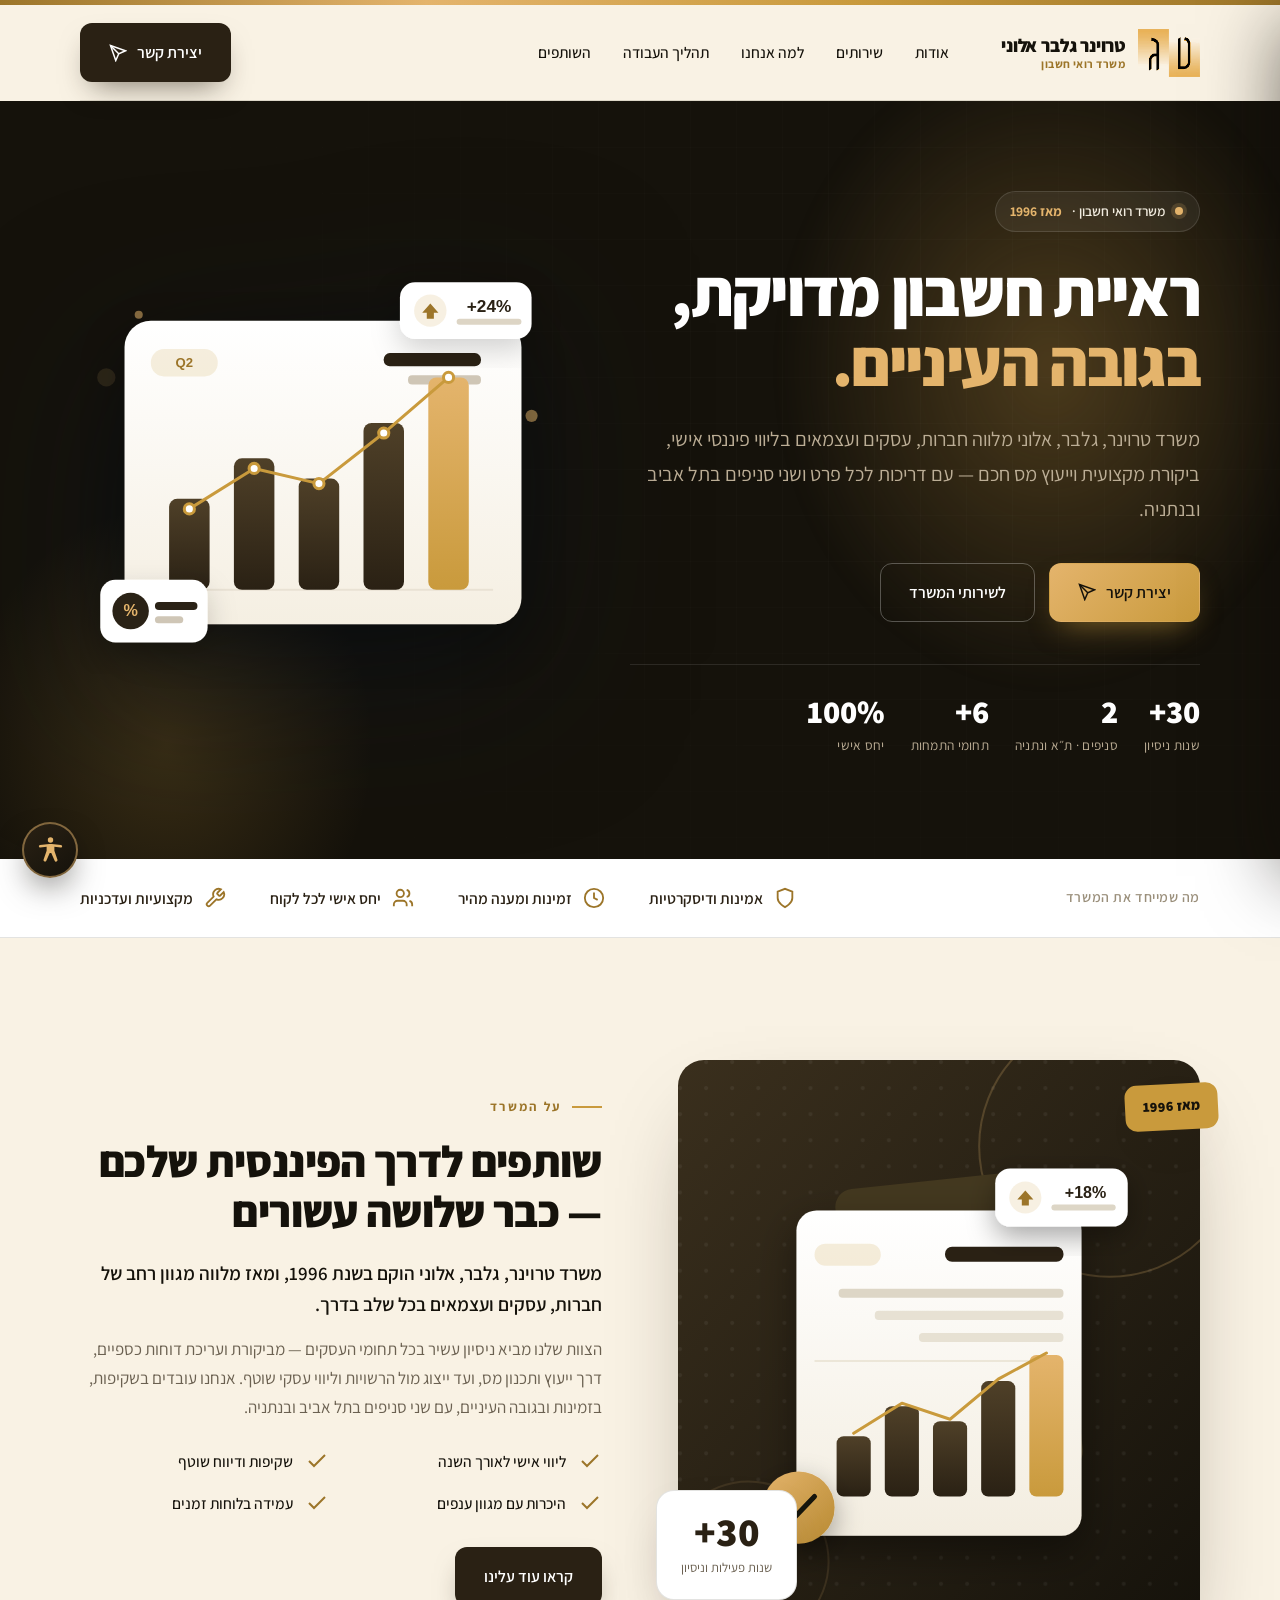
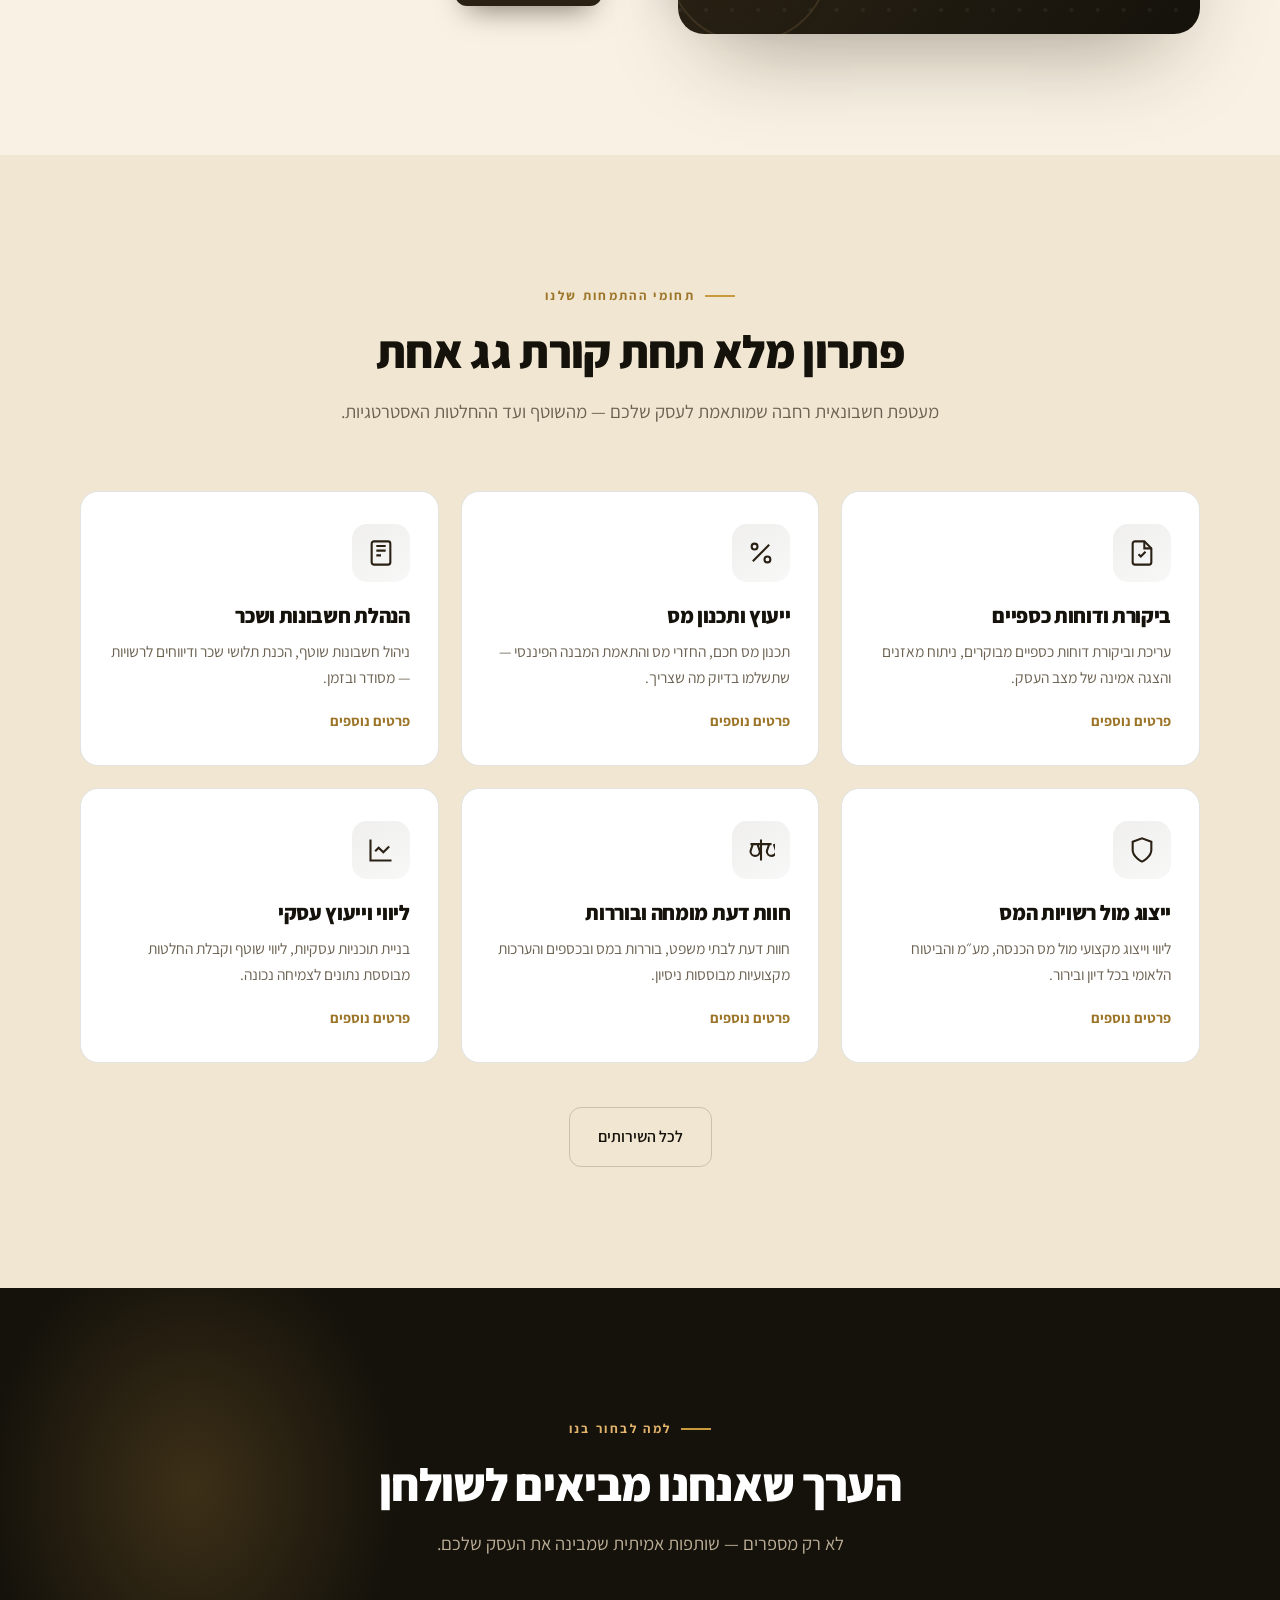
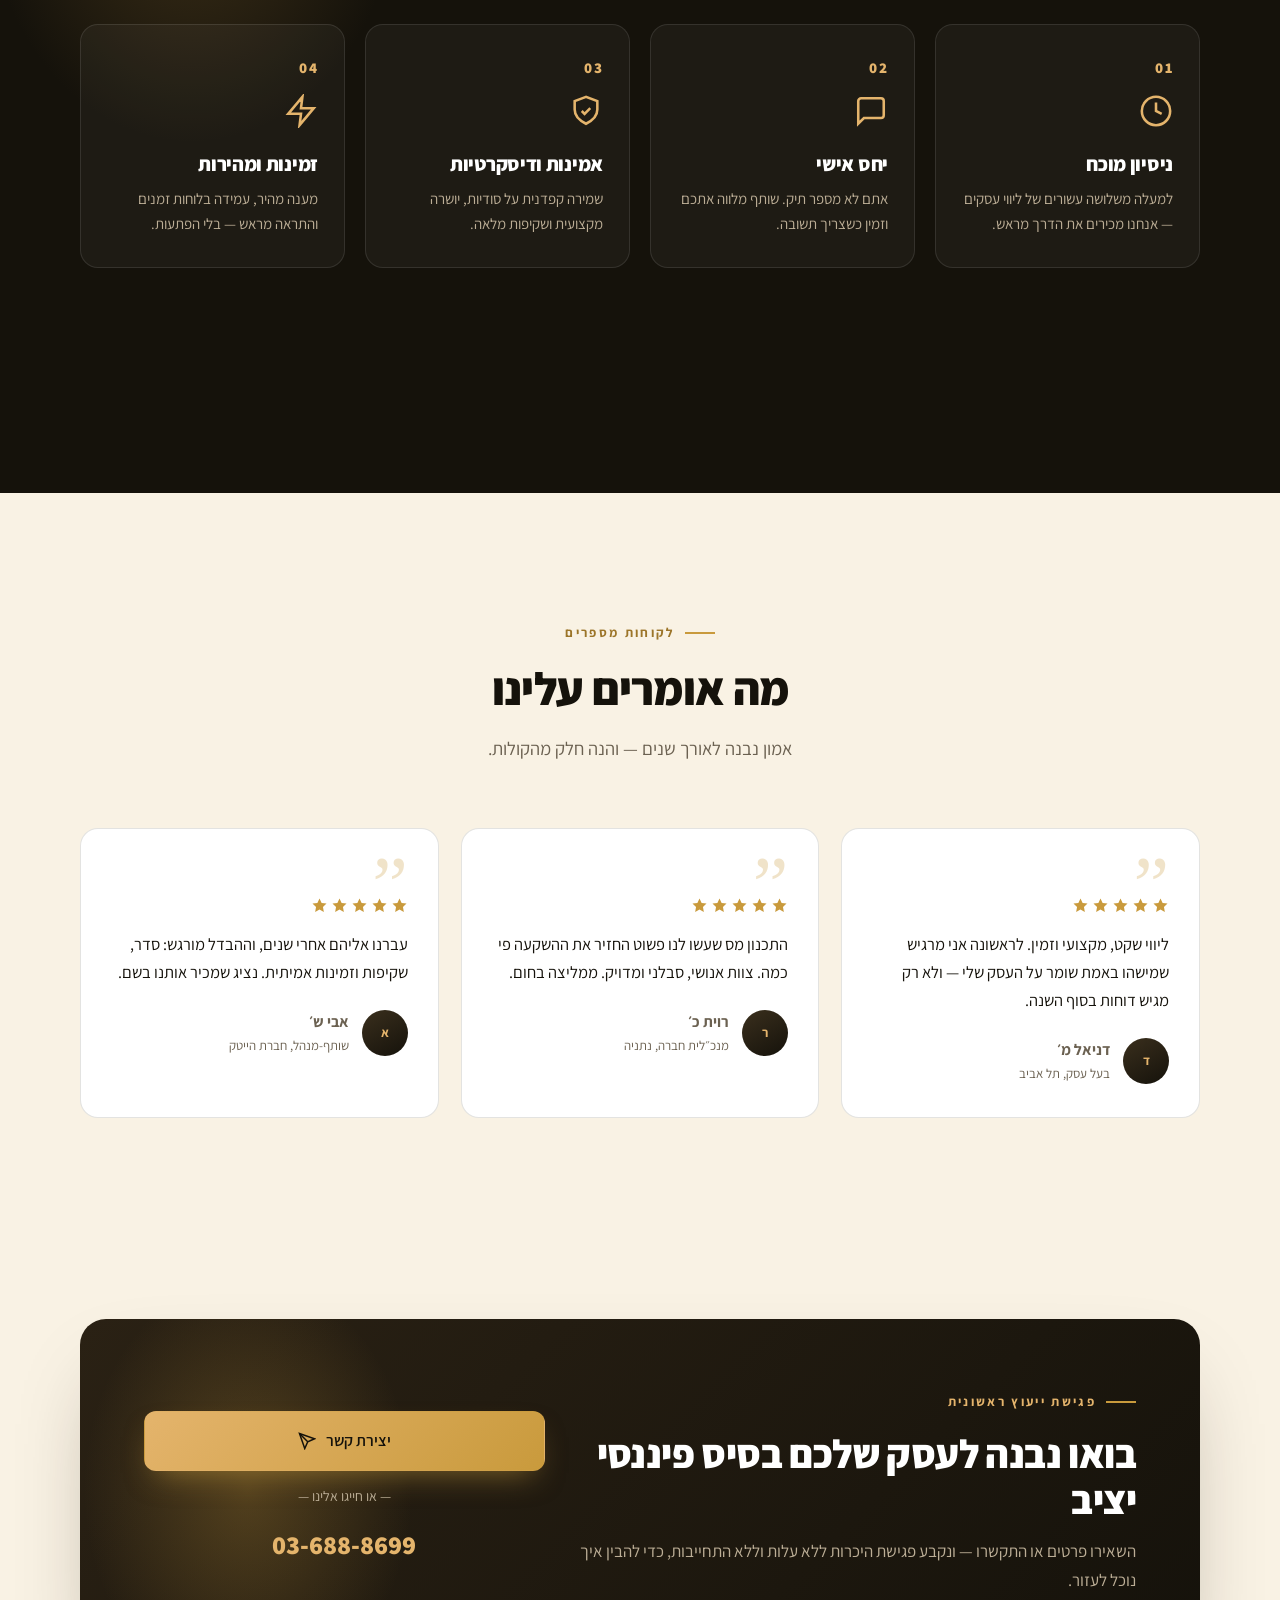
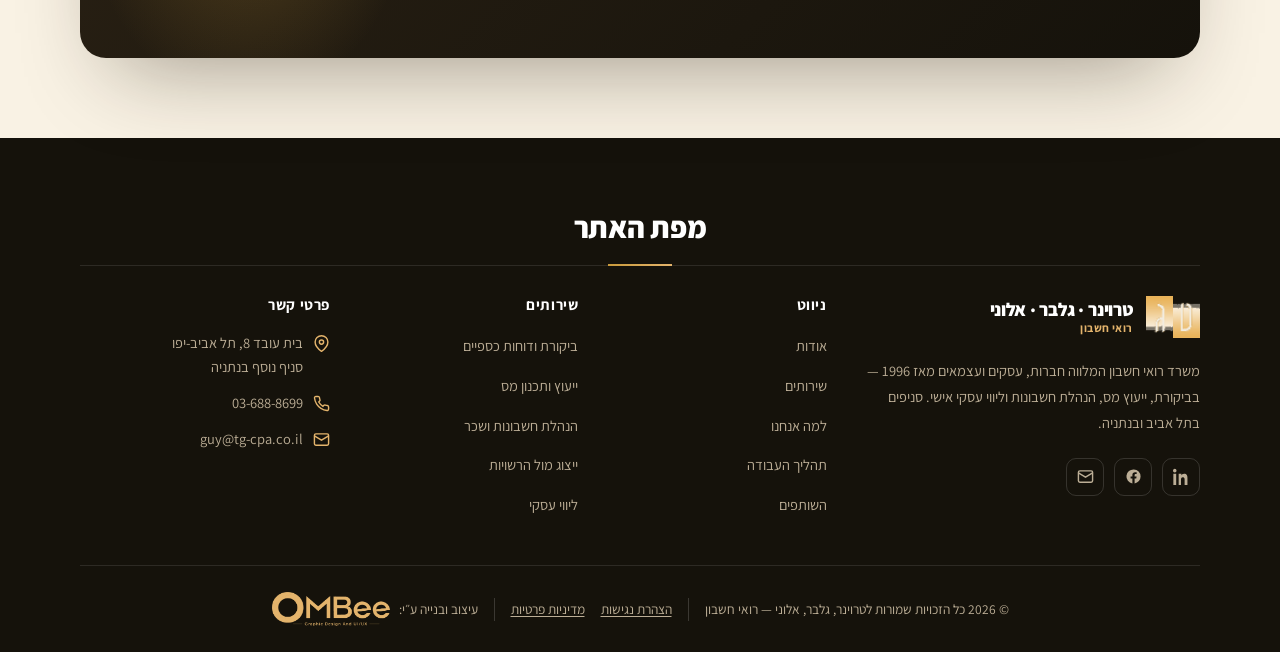
==== commit 8272028f: "Rename favicon.png to icon-tg-cpa.png and update links Co-Authored-By: Claude Opus 4.8 <noreply@anth" ====
--- a/index.html
+++ b/index.html
@@ -8,7 +8,7 @@
 <title>טרוינר, גלבר, אלוני · רואי חשבון | ליווי פיננסי מדויק מאז 1996</title>
 <meta name="description" content="משרד רואי חשבון טרוינר, גלבר, אלוני — ביקורת ודוחות כספיים, ייעוץ מס, הנהלת חשבונות וליווי עסקי אישי. סניפים בתל אביב ובנתניה. ניסיון מאז 1996.">
 <meta name="theme-color" content="#0c1c30">
-<link rel="icon" type="image/png" href="images/favicon.png">
+<link rel="icon" type="image/png" href="images/icon-tg-cpa.png">
 <link rel="preconnect" href="https://fonts.googleapis.com">
 <link rel="preconnect" href="https://fonts.gstatic.com" crossorigin>
 <link href="https://fonts.googleapis.com/css2?family=Assistant:wght@300;400;500;600;700;800&display=swap" rel="stylesheet">
--- a/css/styles.css
+++ b/css/styles.css
@@ -409,8 +409,10 @@
 .footer .cols{display:grid;grid-template-columns:1.6fr 1fr 1fr 1.2fr;gap:40px;padding-bottom:46px;border-bottom:1px solid rgba(255,255,255,.1);}
 .footer .logo .txt b{color:#fff;}
 .footer .logo .txt small{color:var(--gold-2);}
-.footer .logo .mark{background:#fff;border-radius:10px;padding:6px 10px;height:auto;box-shadow:0 6px 16px -8px rgba(0,0,0,.5);}
-.footer .logo .mark img{height:32px;}
+.footer .logo{transition:opacity .3s var(--ease);}
+.footer .logo:hover{opacity:.82;}
+.footer .logo .mark{background:transparent;border:0;padding:0;box-shadow:none;height:auto;}
+.footer .logo .mark img{height:42px;}
 .footer .f-about{margin-top:20px;font-size:14.5px;line-height:1.8;max-width:30em;}
 .footer h4{color:#fff;font-weight:700;font-size:15px;letter-spacing:.04em;margin-bottom:18px;}
 .footer ul{list-style:none;padding:0;margin:0;display:grid;gap:11px;}
@@ -419,18 +421,22 @@
 .footer .f-contact li{display:flex;gap:10px;align-items:flex-start;font-size:14.5px;}
 .footer .f-contact svg{width:17px;height:17px;color:var(--gold-2);flex:none;margin-top:4px;}
 .footer .f-contact a:hover{color:var(--gold-2);}
-.foot-bottom{display:flex;justify-content:space-between;align-items:center;gap:18px;flex-wrap:wrap;padding-block:24px;font-size:13.5px;}
+.foot-bottom{display:flex;flex-direction:column;align-items:center;gap:18px;padding-block:26px;font-size:13.5px;}
+.foot-line{display:flex;align-items:center;justify-content:center;flex-wrap:wrap;gap:10px 0;width:100%;}
+.foot-copy{padding-inline-end:16px;color:var(--on-dark-muted);}
+.foot-legal{display:inline-flex;align-items:center;gap:16px;padding-inline:16px;border-inline:1px solid rgba(255,255,255,.16);}
 .foot-bottom .credit b{color:var(--on-dark-muted);font-weight:600;}
 .foot-bottom .credit b a{color:var(--gold-2);}
-.foot-bottom .credit{display:inline-flex;align-items:center;gap:9px;color:var(--on-dark-muted);}
-.credit-logo{height:34px;width:auto;display:block;transition:opacity .3s var(--ease);}
+.foot-bottom .credit{display:inline-flex;align-items:center;gap:9px;color:var(--on-dark-muted);padding-inline-start:16px;}
+.credit-logo{display:block;width:118px;height:34px;background:var(--gold-2);-webkit-mask:url("../images/ombee-logo.webp") center/contain no-repeat;mask:url("../images/ombee-logo.webp") center/contain no-repeat;transition:opacity .3s var(--ease);}
 .credit-logo:hover{opacity:.82;}
-.foot-social{display:flex;gap:10px;}
+.foot-social{display:flex;gap:10px;justify-content:flex-start;margin-top:22px;}
 .foot-social a{width:38px;height:38px;border-radius:10px;border:1px solid rgba(255,255,255,.14);display:grid;place-items:center;transition:.3s;}
 .foot-social a:hover{background:var(--gold);border-color:var(--gold);color:var(--ink);}
 .foot-social svg{width:17px;height:17px;}
 @media(max-width:860px){.footer .cols{grid-template-columns:1fr 1fr;gap:34px;}}
-@media(max-width:520px){.footer .cols{grid-template-columns:1fr;}.foot-bottom{justify-content:center;text-align:center;}}
+@media(max-width:640px){.foot-line{flex-direction:column;gap:12px;}.foot-legal{border-inline:0;padding-inline:0;}.foot-copy{padding-inline-end:0;}.foot-bottom .credit{padding-inline-start:0;}}
+@media(max-width:520px){.footer .cols{grid-template-columns:1fr;}.foot-bottom{text-align:center;}}
 
 /* ============================== FLOATING CALL BTN ============================== */
 .fab{position:fixed;inset-block-end:24px;inset-inline-start:24px;z-index:90;display:flex;align-items:center;gap:11px;
@@ -491,6 +497,8 @@
 body.a11y-noanim *,body.a11y-noanim *::before,body.a11y-noanim *::after{animation:none !important;transition:none !important;scroll-behavior:auto !important;}
 body.a11y-align-left #main p,body.a11y-align-left #main li,body.a11y-align-left #main h1,body.a11y-align-left #main h2,body.a11y-align-left #main h3{text-align:left !important;}
 body.a11y-cursor,body.a11y-cursor *{cursor:url("data:image/svg+xml,%3Csvg xmlns='http://www.w3.org/2000/svg' width='40' height='40' viewBox='0 0 24 24'%3E%3Cpath d='M5 3l15 7-6.5 2.2L11 19z' fill='%2315120b' stroke='%23ffffff' stroke-width='1.3'/%3E%3C/svg%3E") 5 3,auto !important;}
+body.a11y-focus a:focus,body.a11y-focus button:focus,body.a11y-focus input:focus,body.a11y-focus select:focus,body.a11y-focus textarea:focus,body.a11y-focus [tabindex]:focus{outline:3px solid var(--gold) !important;outline-offset:3px !important;border-radius:3px;}
+body.a11y-headings #main h1,body.a11y-headings #main h2,body.a11y-headings #main h3,body.a11y-headings #main h4{outline:2px dashed var(--gold-deep);outline-offset:4px;background:rgba(201,154,60,.08);border-radius:4px;}
 
 /* ----- legal / content pages ----- */
 .legal{padding-block:var(--section-y);}
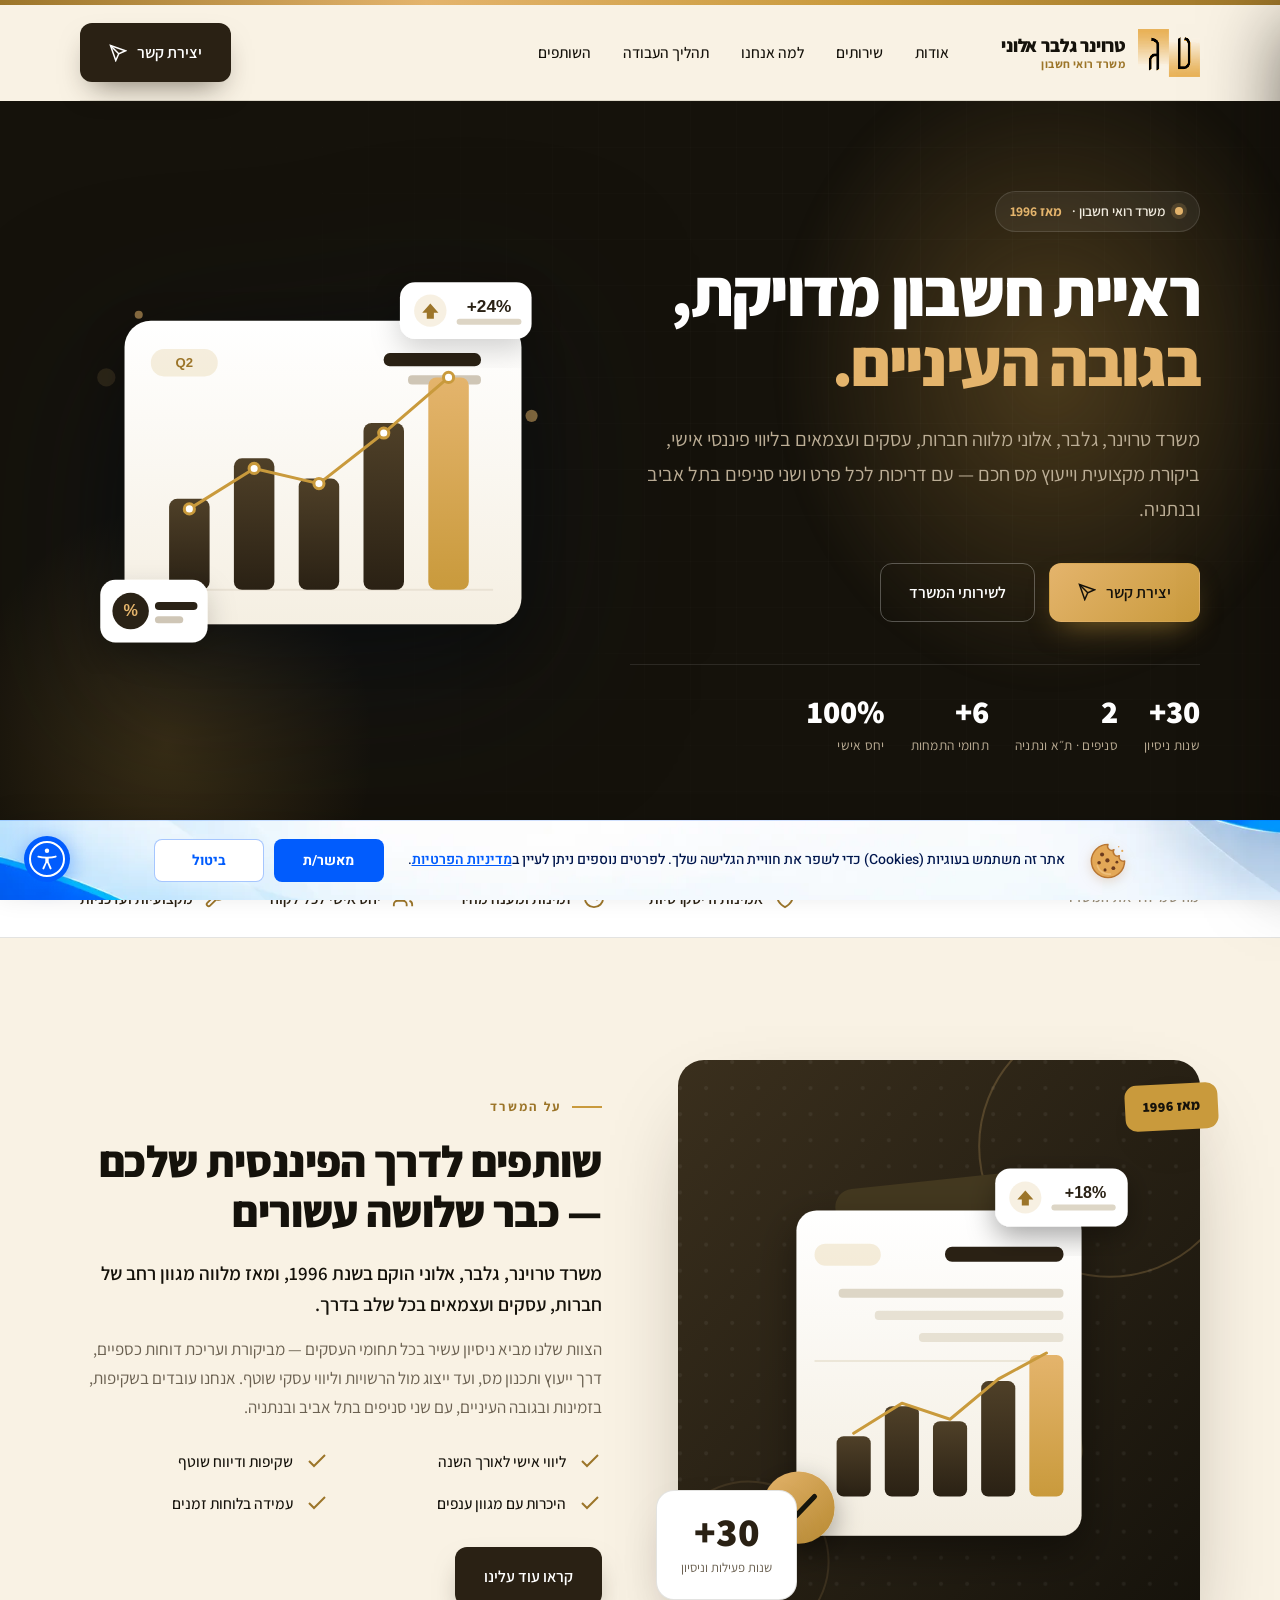
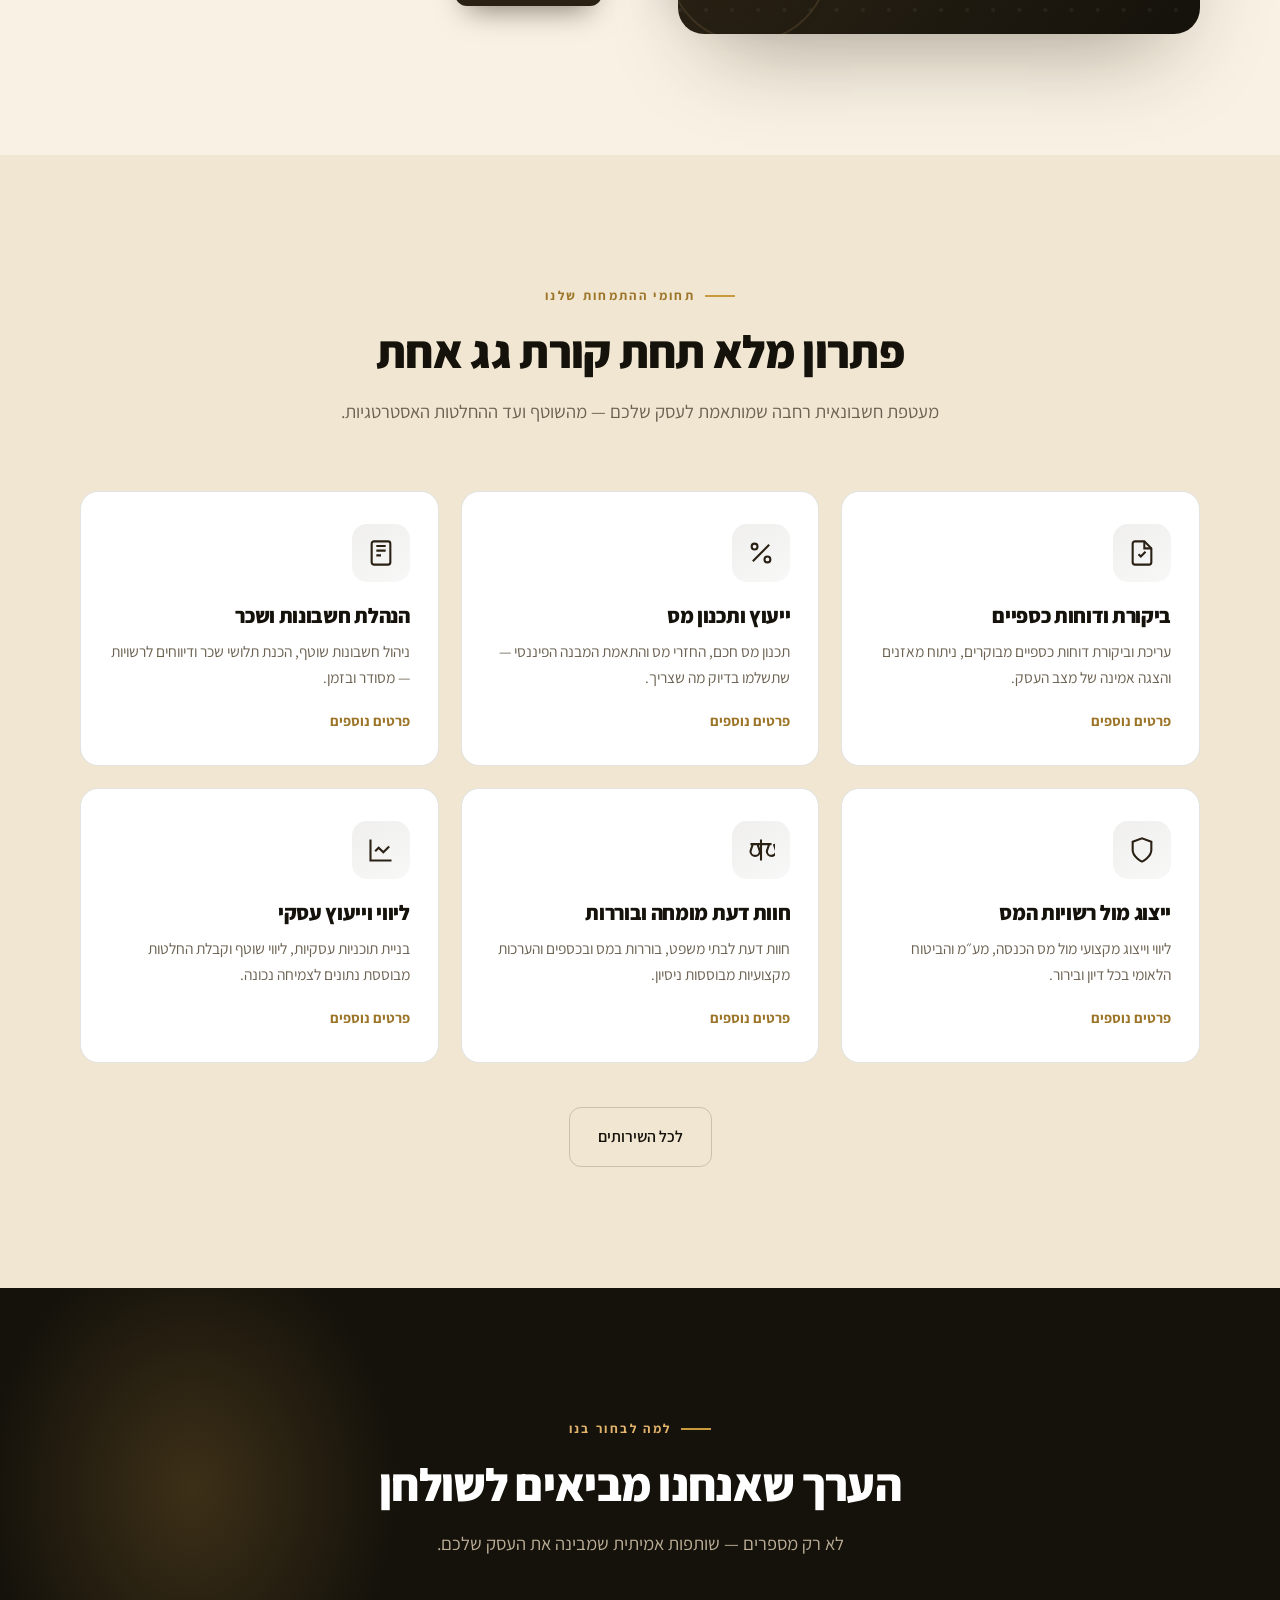
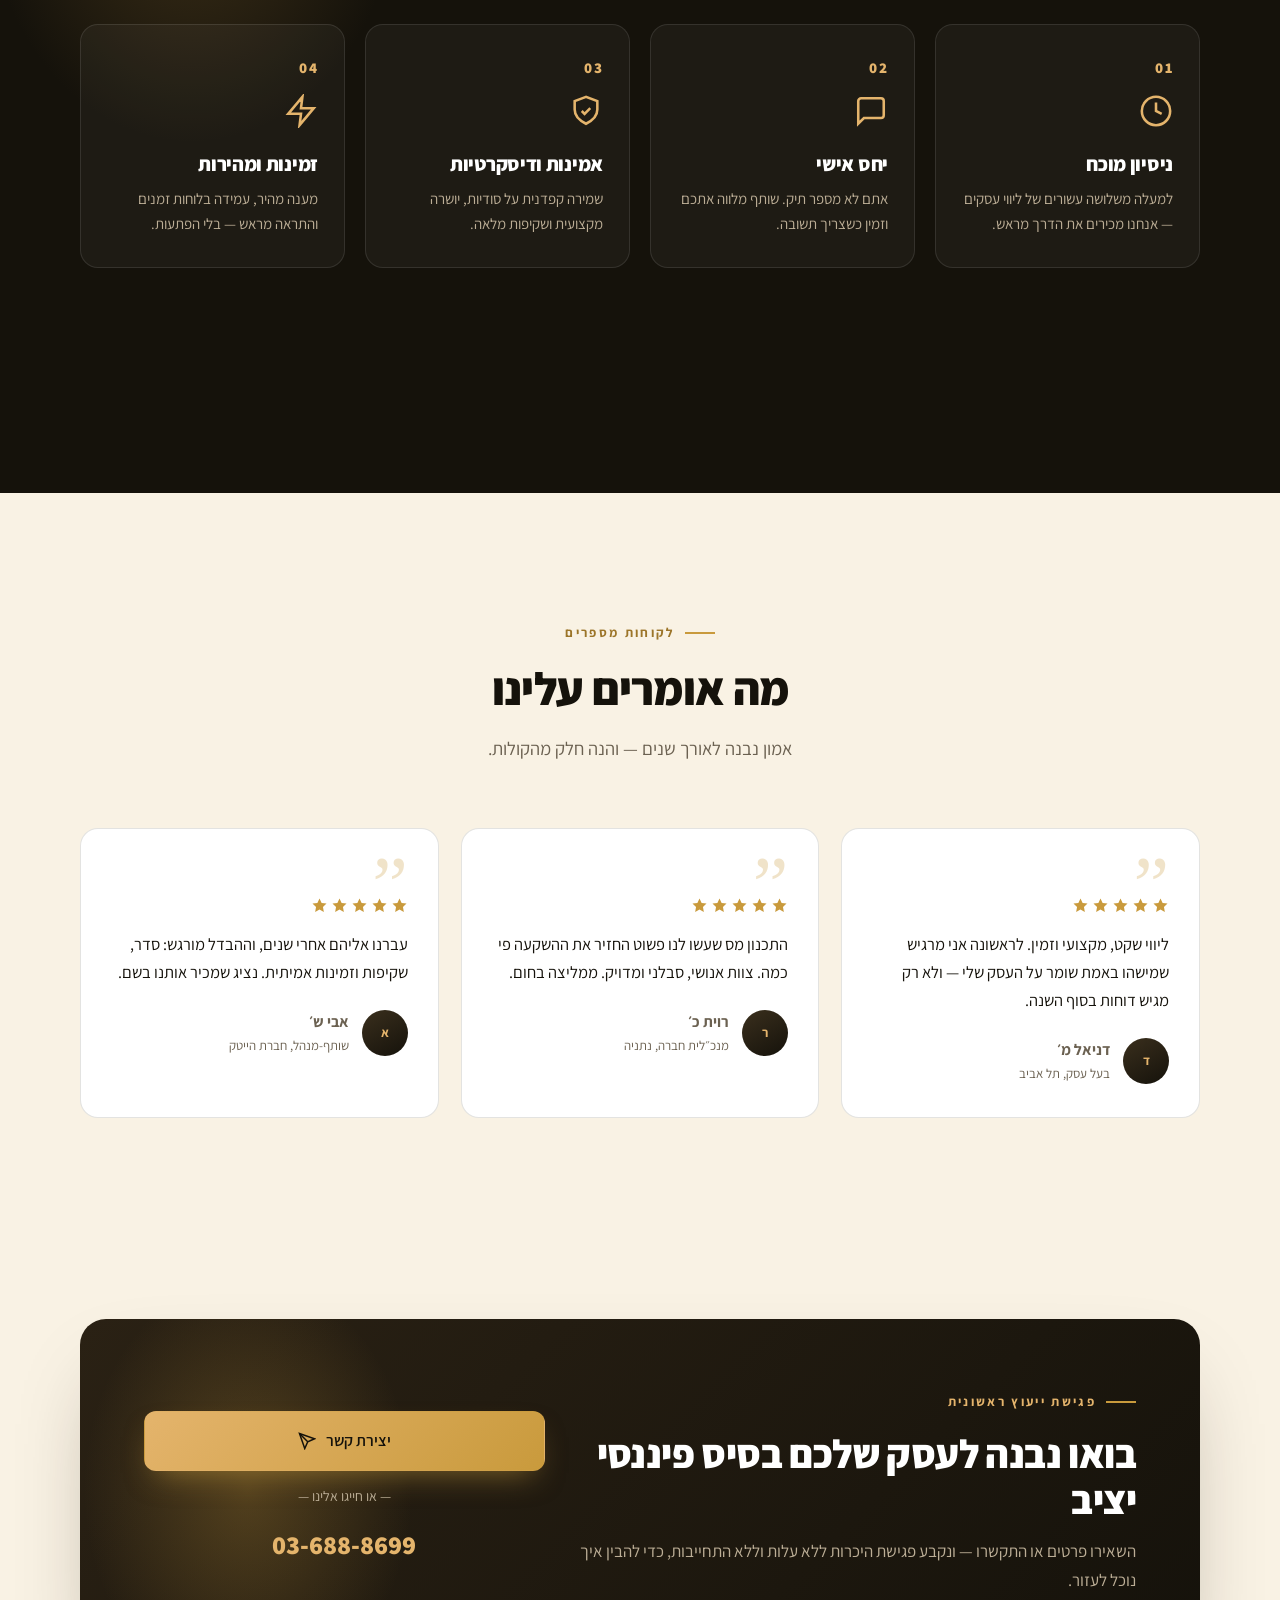
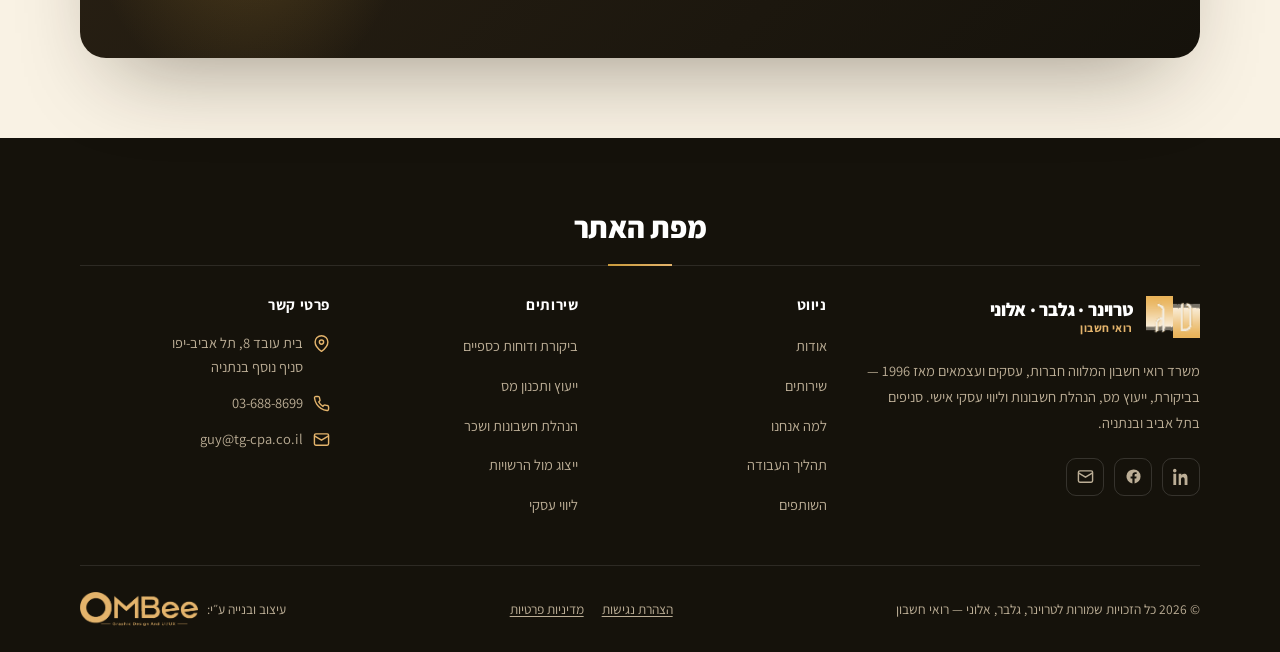
==== commit 9180c5f2: "Use OMBee's standard accessibility widget; tidy footer bottom row Replace the custom a11y widget wit" ====
--- a/index.html
+++ b/index.html
@@ -204,5 +204,6 @@
 </main>
 
 <script src="js/main.js"></script>
+<script src="js/accessibility.js"></script>
 </body>
 </html>
--- a/css/styles.css
+++ b/css/styles.css
@@ -422,13 +422,13 @@
 .footer .f-contact svg{width:17px;height:17px;color:var(--gold-2);flex:none;margin-top:4px;}
 .footer .f-contact a:hover{color:var(--gold-2);}
 .foot-bottom{display:flex;flex-direction:column;align-items:center;gap:18px;padding-block:26px;font-size:13.5px;}
-.foot-line{display:flex;align-items:center;justify-content:center;flex-wrap:wrap;gap:10px 0;width:100%;}
-.foot-copy{padding-inline-end:16px;color:var(--on-dark-muted);}
-.foot-legal{display:inline-flex;align-items:center;gap:16px;padding-inline:16px;border-inline:1px solid rgba(255,255,255,.16);}
+.foot-line{display:flex;align-items:center;justify-content:space-between;flex-wrap:wrap;gap:12px 20px;width:100%;}
+.foot-copy{color:var(--on-dark-muted);}
+.foot-legal{display:inline-flex;align-items:center;gap:18px;}
 .foot-bottom .credit b{color:var(--on-dark-muted);font-weight:600;}
 .foot-bottom .credit b a{color:var(--gold-2);}
-.foot-bottom .credit{display:inline-flex;align-items:center;gap:9px;color:var(--on-dark-muted);padding-inline-start:16px;}
-.credit-logo{display:block;width:118px;height:34px;background:var(--gold-2);-webkit-mask:url("../images/ombee-logo.webp") center/contain no-repeat;mask:url("../images/ombee-logo.webp") center/contain no-repeat;transition:opacity .3s var(--ease);}
+.foot-bottom .credit{display:inline-flex;align-items:center;gap:9px;color:var(--on-dark-muted);}
+.credit-logo{display:block;height:34px;width:auto;transition:opacity .3s var(--ease);}
 .credit-logo:hover{opacity:.82;}
 .foot-social{display:flex;gap:10px;justify-content:flex-start;margin-top:22px;}
 .foot-social a{width:38px;height:38px;border-radius:10px;border:1px solid rgba(255,255,255,.14);display:grid;place-items:center;transition:.3s;}
@@ -448,57 +448,6 @@
 .fab svg{width:20px;height:20px;}
 @media(max-width:600px){.fab span{display:none;}.fab{padding:15px;}}
 
-/* ============================== ACCESSIBILITY WIDGET ============================== */
-.a11y-fab{position:fixed;left:22px;bottom:22px;z-index:302;width:56px;height:56px;border-radius:50%;cursor:pointer;
-  background:linear-gradient(140deg,#2a2114,#15120b);color:#e4b46c;display:grid;place-items:center;
-  border:2px solid rgba(228,180,108,.5);box-shadow:0 14px 34px -10px rgba(12,10,5,.7);transition:.3s var(--ease);}
-.a11y-fab:hover{transform:translateY(-3px) scale(1.05);box-shadow:0 20px 46px -10px rgba(12,10,5,.8);}
-.a11y-fab svg{width:31px;height:31px;}
-.a11y-panel{position:fixed;left:22px;bottom:90px;z-index:301;width:min(360px,calc(100vw - 36px));max-height:78vh;
-  background:var(--paper);border:1px solid var(--line-strong);border-radius:20px;overflow:hidden;display:flex;flex-direction:column;
-  box-shadow:0 30px 80px -22px rgba(12,10,5,.65);transform:translateY(20px) scale(.96);opacity:0;visibility:hidden;
-  transform-origin:bottom left;transition:.3s var(--ease);}
-body.a11y-open .a11y-panel{transform:none;opacity:1;visibility:visible;}
-.a11y-head{display:flex;align-items:center;justify-content:space-between;gap:12px;padding:15px 20px;background:linear-gradient(135deg,#2a2114,#15120b);}
-.a11y-head h2{font-size:18px;font-weight:800;color:#fff;display:flex;align-items:center;gap:9px;margin:0;}
-.a11y-head h2 svg{width:23px;height:23px;color:#e4b46c;}
-.a11y-x{width:34px;height:34px;border:none;background:rgba(255,255,255,.12);border-radius:9px;color:#fff;display:grid;place-items:center;cursor:pointer;transition:.25s;}
-.a11y-x:hover{background:rgba(255,255,255,.24);}
-.a11y-x svg{width:18px;height:18px;}
-.a11y-body{padding:16px;overflow-y:auto;}
-.a11y-grid{display:grid;grid-template-columns:1fr 1fr;gap:10px;}
-.a11y-opt{display:flex;flex-direction:column;align-items:center;gap:9px;text-align:center;padding:15px 8px;cursor:pointer;font-family:inherit;
-  background:var(--white);border:1.5px solid var(--line);border-radius:14px;color:var(--ink);font-weight:600;font-size:13px;line-height:1.25;transition:.22s var(--ease);}
-.a11y-opt svg{width:25px;height:25px;color:var(--navy);transition:.22s;flex:none;}
-.a11y-opt:hover{border-color:var(--gold);transform:translateY(-2px);}
-.a11y-opt.on{background:linear-gradient(150deg,#2a2114,#15120b);color:#fff;border-color:#15120b;}
-.a11y-opt.on svg{color:#e4b46c;}
-.a11y-foot{padding:14px 16px;border-top:1px solid var(--line);background:var(--paper-2);}
-.a11y-reset{width:100%;border:none;cursor:pointer;font-family:inherit;font-weight:700;font-size:14.5px;padding:13px;border-radius:12px;
-  background:linear-gradient(135deg,var(--gold-2),var(--gold));color:#2a2114;display:flex;align-items:center;justify-content:center;gap:9px;transition:.25s;}
-.a11y-reset:hover{filter:brightness(1.05);}
-.a11y-reset svg{width:18px;height:18px;}
-.a11y-links{display:flex;justify-content:center;gap:16px;margin-top:13px;font-size:13px;}
-.a11y-links a{color:var(--gold-deep);font-weight:700;}
-.a11y-links a:hover{text-decoration:underline;}
-@media(max-width:520px){.a11y-panel{left:16px;right:16px;width:auto;bottom:86px;}}
-
-/* ----- accessibility effect classes (applied to <body>) ----- */
-body.a11y-contrast{--ink:#000;--navy:#000;--navy-2:#0e0e0e;--navy-soft:#1c1c1c;--paper:#fff;--paper-2:#fff;--white:#fff;--muted:#161616;--muted-2:#242424;--gold:#8a6a14;--gold-2:#9c7a18;--gold-deep:#6b5200;--on-dark:#fff;--on-dark-muted:#f2f2f2;--line:rgba(0,0,0,.45);--line-strong:rgba(0,0,0,.6);}
-body.a11y-grayscale .site-header,body.a11y-grayscale #main,body.a11y-grayscale .footer{filter:grayscale(1);}
-body.a11y-links #main a,body.a11y-links .footer a{text-decoration:underline !important;text-underline-offset:2px;outline:2px solid var(--gold);outline-offset:2px;border-radius:2px;}
-body.a11y-bigtext #main,body.a11y-bigtext .footer{zoom:1.12;}
-body.a11y-spacing #main *,body.a11y-spacing .footer *{letter-spacing:.08em !important;word-spacing:.14em !important;}
-body.a11y-lineheight #main *,body.a11y-lineheight .footer *{line-height:2 !important;}
-body.a11y-dyslexia #main *,body.a11y-dyslexia .footer *,body.a11y-dyslexia .nav a{font-family:"Comic Sans MS","Trebuchet MS",Verdana,sans-serif !important;}
-body.a11y-readable #main *,body.a11y-readable .footer *,body.a11y-readable .nav a{font-family:Arial,Helvetica,sans-serif !important;}
-body.a11y-grayscale.a11y-readable{}
-body.a11y-noimg img{opacity:0 !important;}
-body.a11y-noanim *,body.a11y-noanim *::before,body.a11y-noanim *::after{animation:none !important;transition:none !important;scroll-behavior:auto !important;}
-body.a11y-align-left #main p,body.a11y-align-left #main li,body.a11y-align-left #main h1,body.a11y-align-left #main h2,body.a11y-align-left #main h3{text-align:left !important;}
-body.a11y-cursor,body.a11y-cursor *{cursor:url("data:image/svg+xml,%3Csvg xmlns='http://www.w3.org/2000/svg' width='40' height='40' viewBox='0 0 24 24'%3E%3Cpath d='M5 3l15 7-6.5 2.2L11 19z' fill='%2315120b' stroke='%23ffffff' stroke-width='1.3'/%3E%3C/svg%3E") 5 3,auto !important;}
-body.a11y-focus a:focus,body.a11y-focus button:focus,body.a11y-focus input:focus,body.a11y-focus select:focus,body.a11y-focus textarea:focus,body.a11y-focus [tabindex]:focus{outline:3px solid var(--gold) !important;outline-offset:3px !important;border-radius:3px;}
-body.a11y-headings #main h1,body.a11y-headings #main h2,body.a11y-headings #main h3,body.a11y-headings #main h4{outline:2px dashed var(--gold-deep);outline-offset:4px;background:rgba(201,154,60,.08);border-radius:4px;}
 
 /* ----- legal / content pages ----- */
 .legal{padding-block:var(--section-y);}
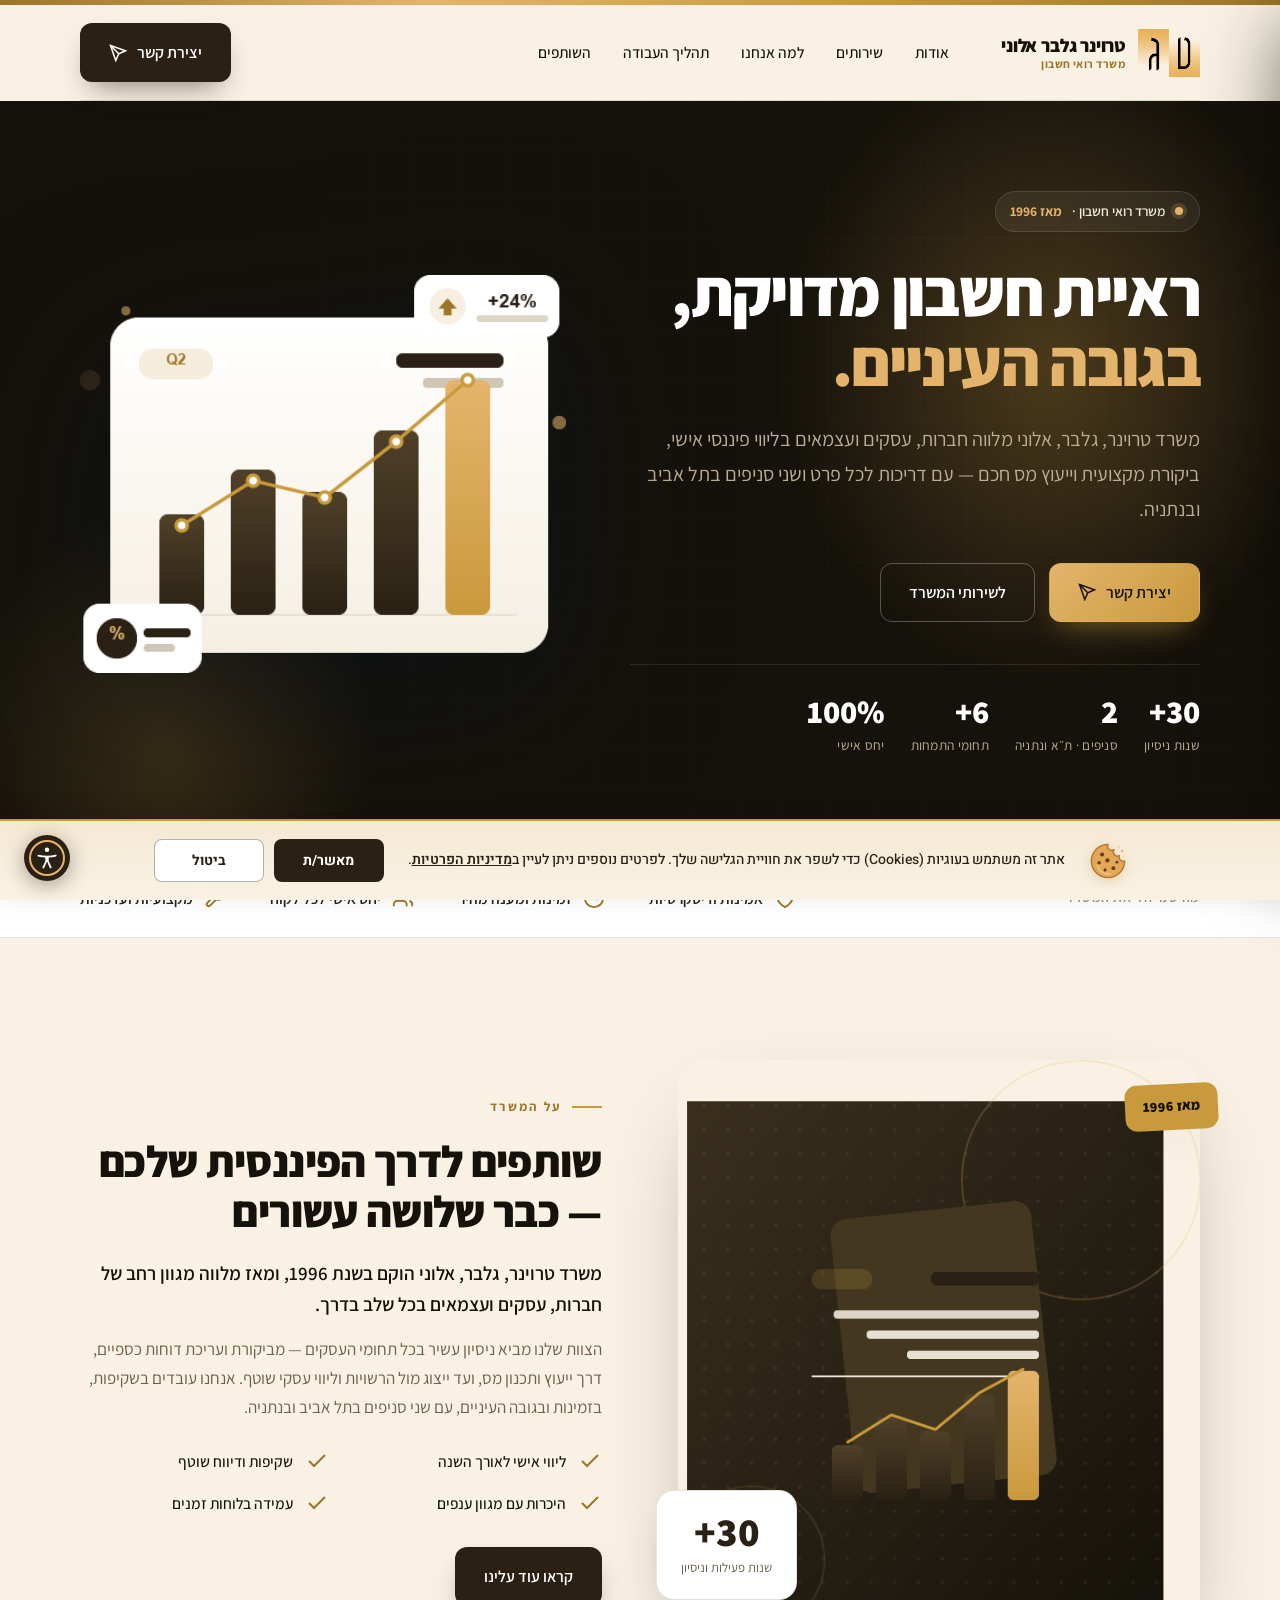
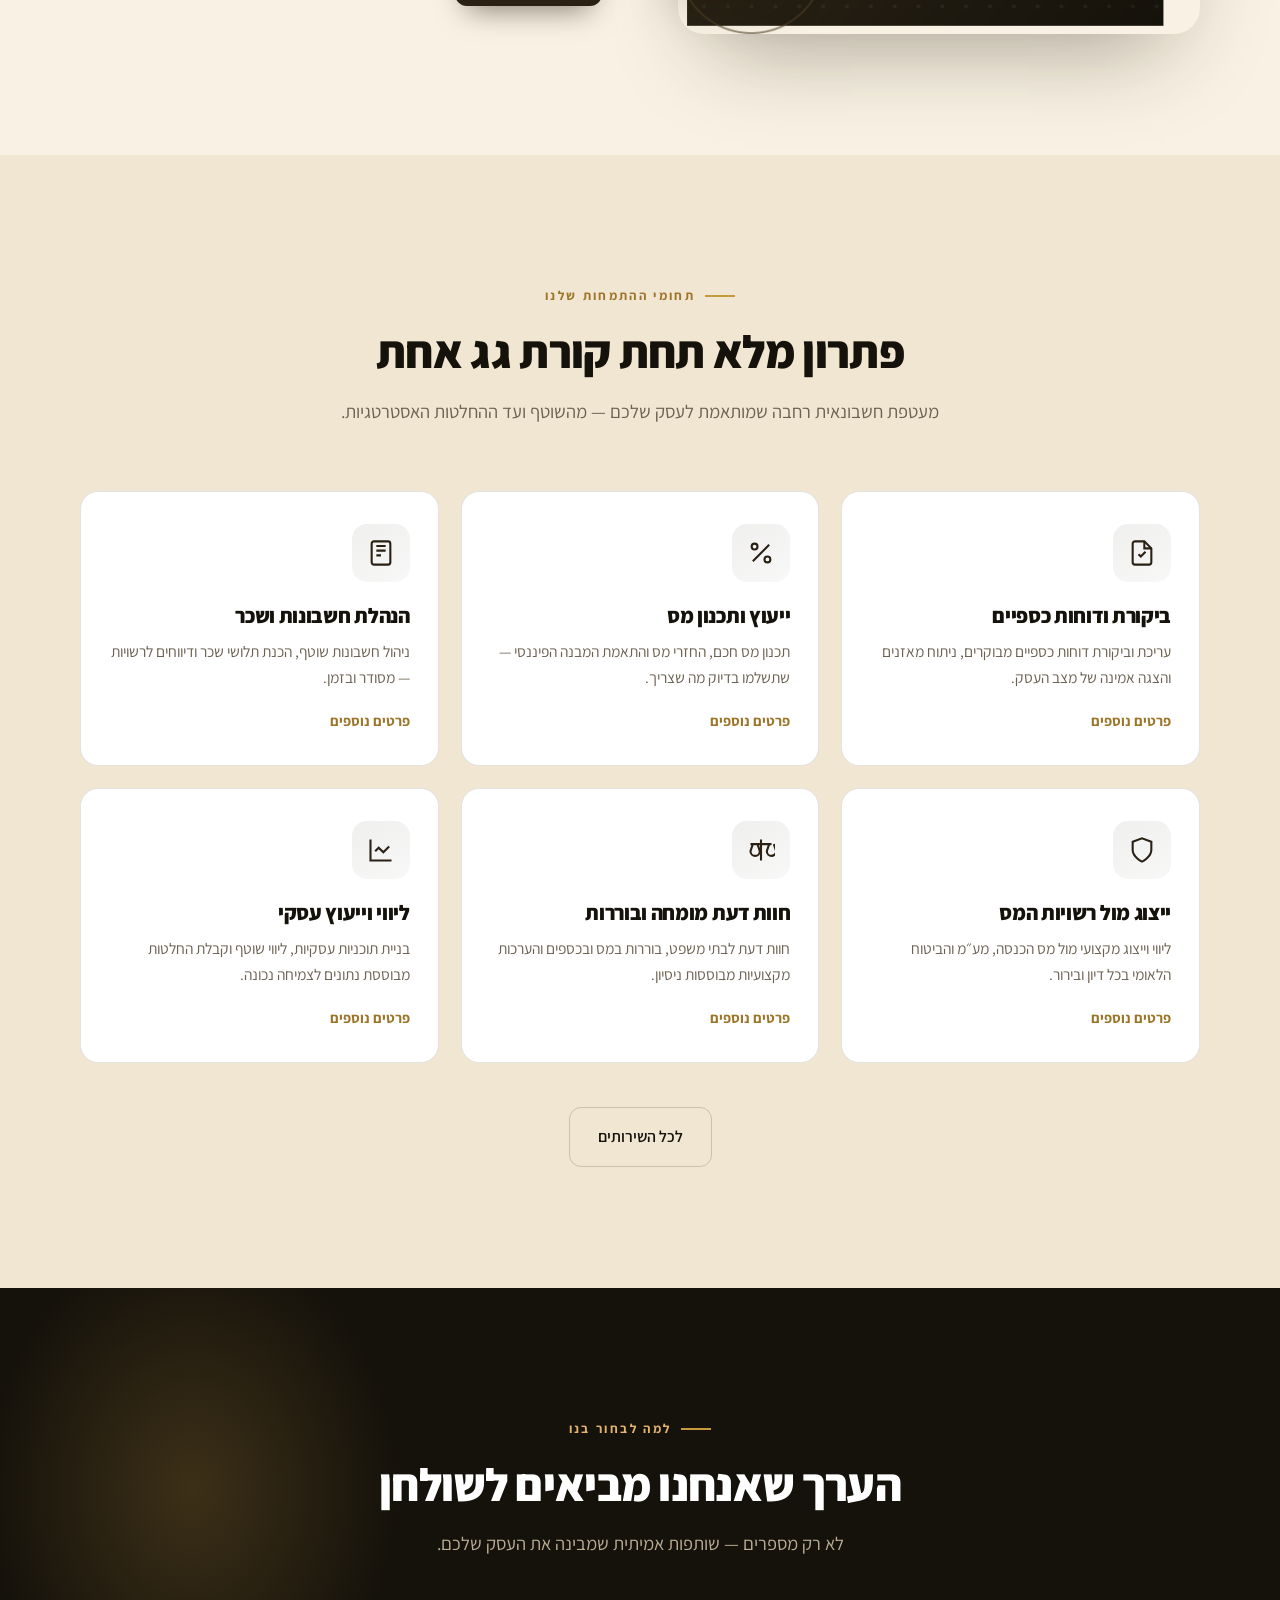
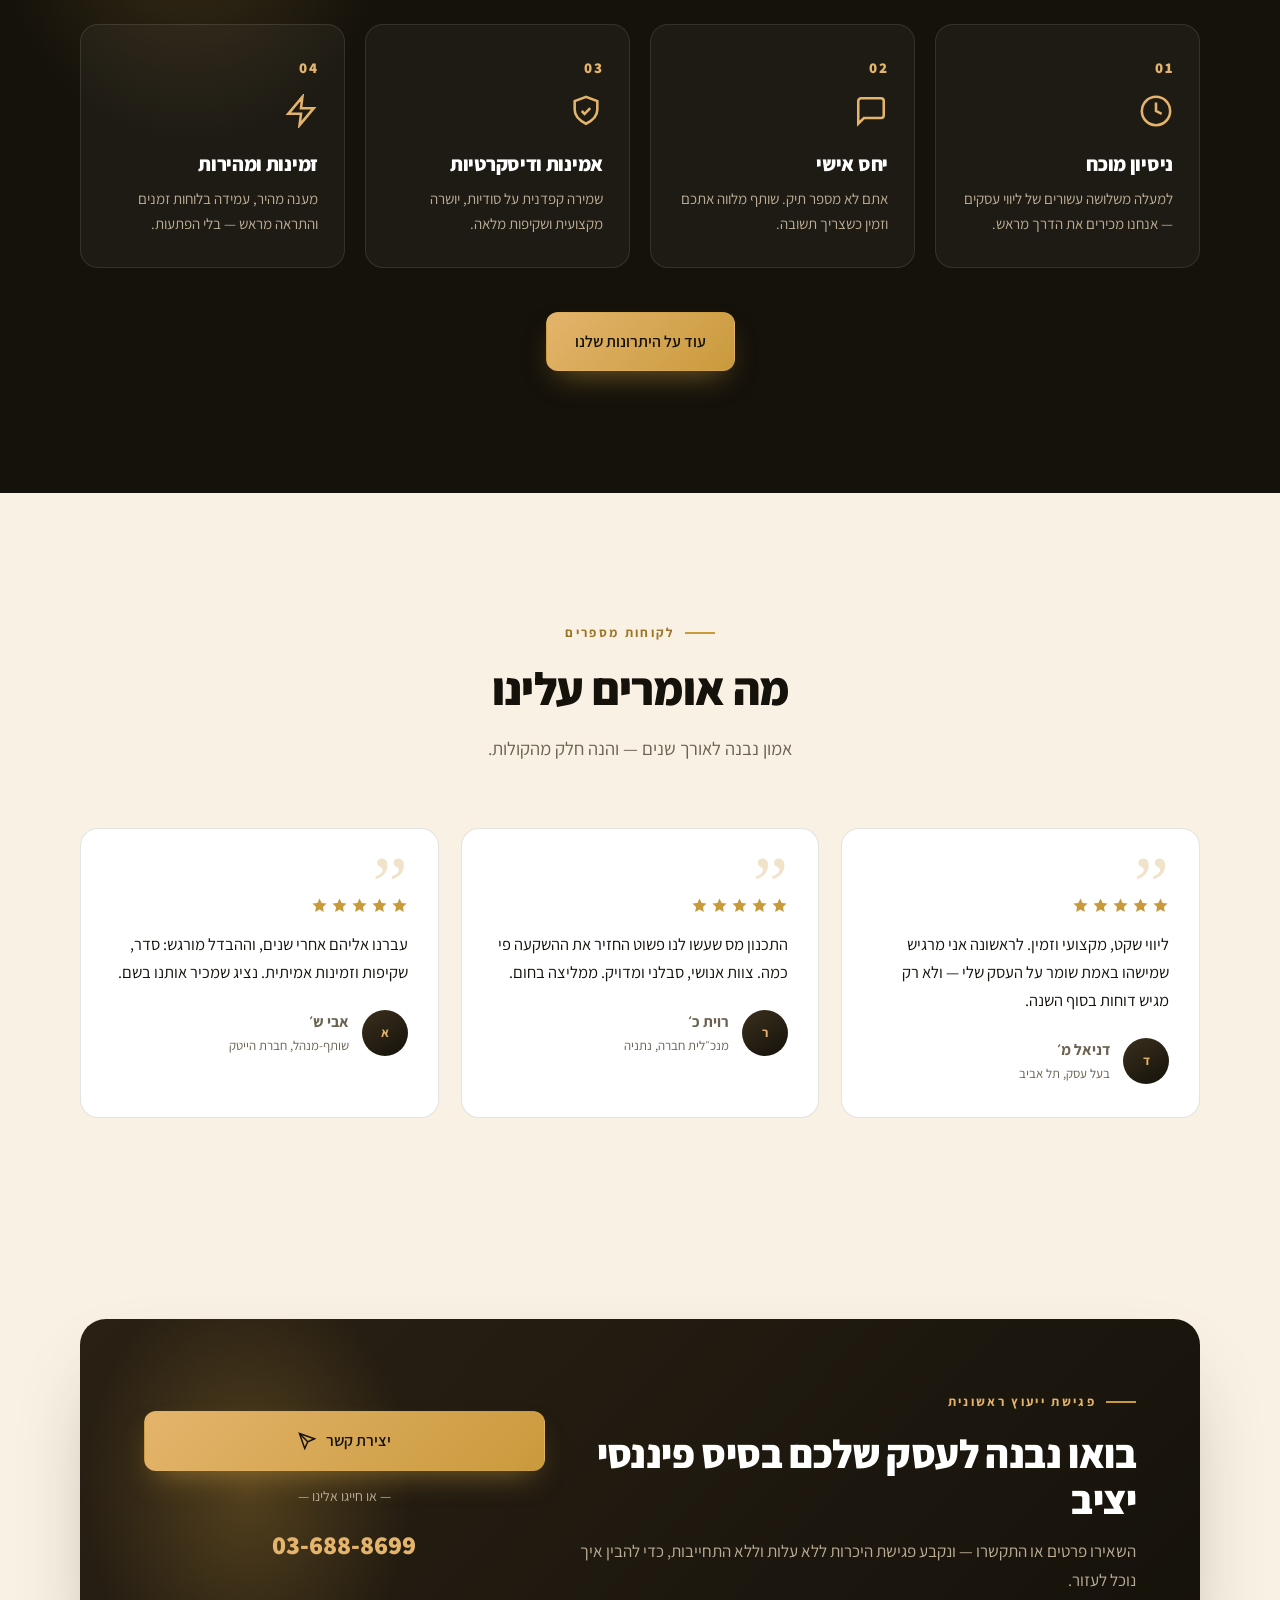
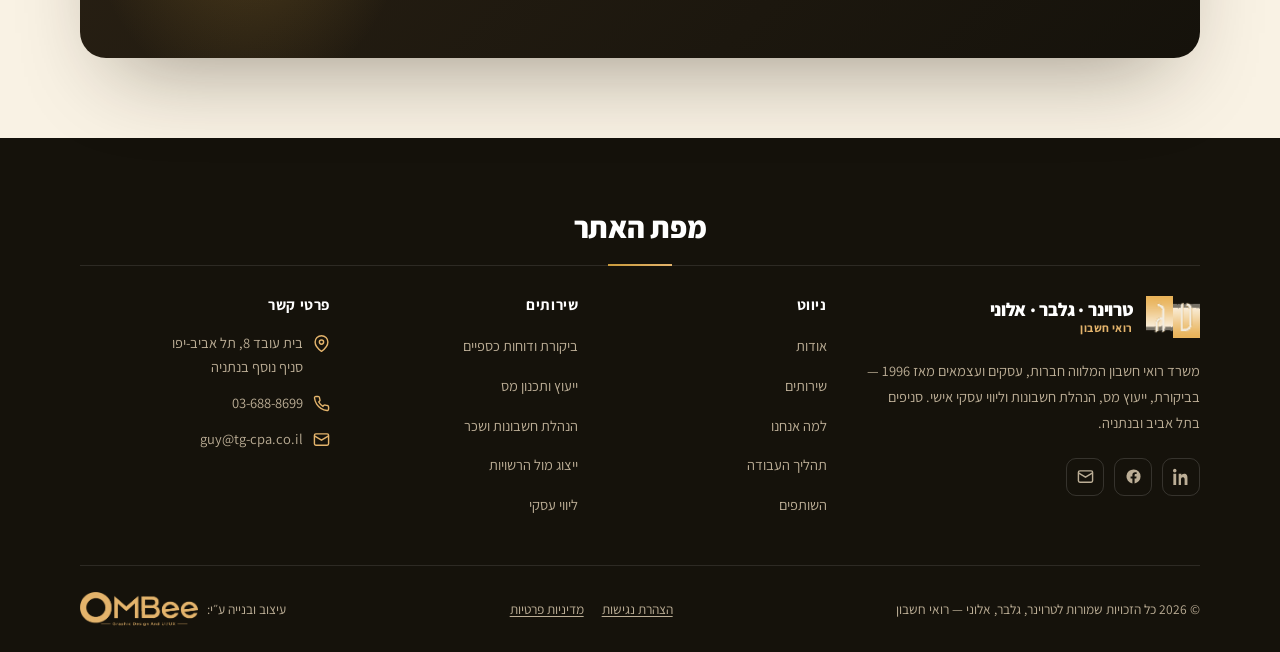
==== commit 2a1dd330: "Switch about/hero/team-1 images to PNG and drop their SVG sources team-2 and team-3 still SVG (no PN" ====
--- a/index.html
+++ b/index.html
@@ -40,7 +40,7 @@
       </div>
     </div>
     <div class="hero-visual reveal" data-d="2">
-      <img src="images/hero-dashboard.svg" alt="לוח בקרה פיננסי — מגמת צמיחה" width="480" height="430">
+      <img src="images/hero-dashboard.png" alt="לוח בקרה פיננסי — מגמת צמיחה" width="480" height="430">
     </div>
   </div>
 </section>
@@ -63,7 +63,7 @@
   <div class="wrap">
     <div class="grid">
       <div class="about-media reveal">
-        <img class="about-img" src="images/about.svg" alt="המשרד — ביקורת ודוחות כספיים">
+        <img class="about-img" src="images/about.png" alt="המשרד — ביקורת ודוחות כספיים">
         <div class="about-since">מאז 1996</div>
         <div class="about-stat"><b>30+</b><span>שנות פעילות וניסיון</span></div>
       </div>
--- a/css/styles.css
+++ b/css/styles.css
@@ -89,15 +89,8 @@
 .btn-ghost.on-dark:hover{border-color:var(--gold-2);background:rgba(255,255,255,.06);}
 .btn:hover svg{transform:scaleX(-1) translateX(4px);}
 
-/* ---- reveal animation ---- */
-.reveal{opacity:0;transform:translateY(26px);transition:opacity .8s var(--ease),transform .8s var(--ease);}
-.reveal.in{opacity:1;transform:none;}
-.reveal[data-d="1"]{transition-delay:.08s;}
-.reveal[data-d="2"]{transition-delay:.16s;}
-.reveal[data-d="3"]{transition-delay:.24s;}
-.reveal[data-d="4"]{transition-delay:.32s;}
-.reveal[data-d="5"]{transition-delay:.40s;}
-@media (prefers-reduced-motion:reduce){.reveal{opacity:1;transform:none;transition:none;}}
+/* ---- התוכן מוצג מיד, ללא אנימציית כניסה (שום דבר לא זז ברענון) ---- */
+.reveal,.reveal.in{opacity:1;transform:none;transition:none;}
 
 /* ============================== TOP UTILITY BAR ============================== */
 .topbar{background:var(--ink);color:var(--on-dark);font-size:13.5px;}
@@ -208,9 +201,7 @@
 .hero-trust .it span{font-size:13.5px;color:var(--on-dark-muted);margin-top:7px;letter-spacing:.02em;}
 
 .hero-visual{position:relative;}
-.hero-visual img{width:100%;height:auto;display:block;filter:drop-shadow(0 40px 80px rgba(6,16,29,.5));animation:floaty 6s ease-in-out infinite;}
-@keyframes floaty{0%,100%{transform:translateY(0);}50%{transform:translateY(-12px);}}
-@media (prefers-reduced-motion:reduce){.hero-visual img{animation:none;}}
+.hero-visual img{width:100%;height:auto;display:block;filter:drop-shadow(0 40px 80px rgba(6,16,29,.5));}
 
 @media(max-width:920px){
   .hero .wrap{grid-template-columns:1fr;}
